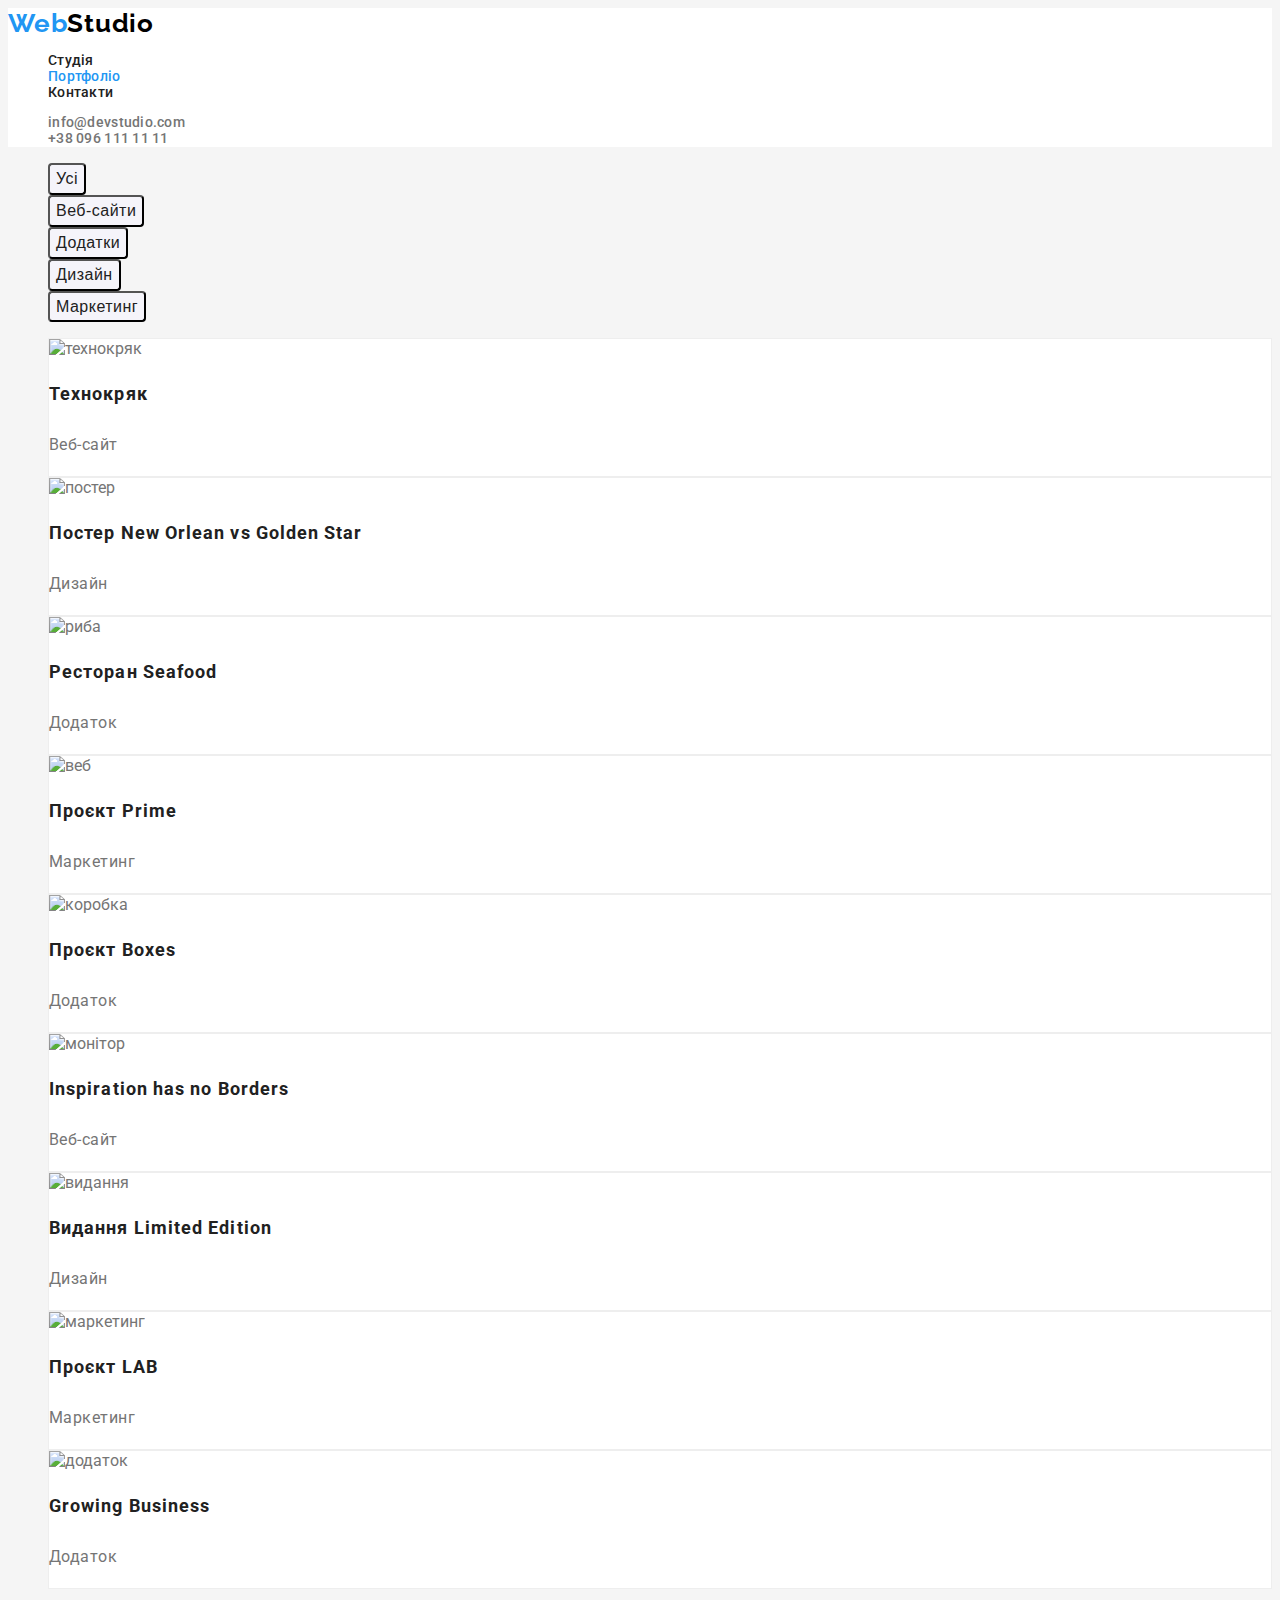
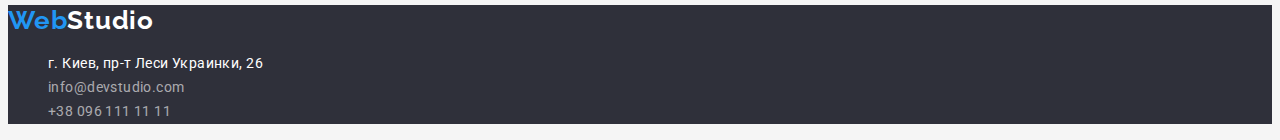
==== portfolio.html @ de8e453e "1" ====
<!DOCTYPE html>
<html lang="uk">
<head>
    <meta charset="UTF-8">
    <meta http-equiv="X-UA-Compatible" content="IE=edge">
    <meta name="viewport" content="width=device-width, initial-scale=1.0">
    <title>Document</title>
    <link rel="preconnect" href="https://fonts.googleapis.com/">
    <link rel="preconnect" href="https://fonts.gstatic.com/" crossorigin>
    <link
      href="https://fonts.googleapis.com/css2?family=Raleway:wght@700&family=Roboto:wght@400;500;700;900&display=swap"
      rel="stylesheet">
    <link rel="stylesheet" href="./css/styles.css">
</head>
<body>
    <header class="header">
        <nav>
        <a href="./index.html" class="logo">Web<span class="logo-black">Studio</span></a>
            <ul>
                <li class="header-item list"><a href="./index.html" class="header-link">Студія</a></li>
                <li class="header-item list"><a href="./portfolio.html" class="header-link current">Портфоліо</a></li>
                <li class="header-item list"><a href="" class="header-link">Контакти</a></li>
            </ul>     
        </nav>
        <ul>
            <li class="contact-item list"><a href="mailto:info@devstudio.com" class="contact-link">info@devstudio.com</a></li>
            <li class="contact-item list"><a href="tel:+380961111111" class="contact-link">+38 096 111 11 11</a></li>
        </ul>
        </header>
    <main>
        <section>
        <h1 hidden>Наші продукти</h1>
            <ul>
                <li class="list"><button class="fil-btn">Усі</button></li>
                <li class="list"><button class="fil-btn">Веб-сайти</button></li>
                <li class="list"><button class="fil-btn">Додатки</button></li>
                <li class="list"><button class="fil-btn">Дизайн</button></li>
                <li class="list"><button class="fil-btn">Маркетинг</button></li>
            </ul>
            <ul>
                <li class="projects list">
                    <img src="./images/techno.jpg" alt="технокряк" width="370">
                    <p class="projects-name">Технокряк</p>
                    <p class="projects-class">Веб-сайт</p>
                </li>
                <li class="projects list">
                    <img src="./images/nba.jpg" alt="постер" width="370">
                    <p class="projects-name">Постер <span lang="en">New Orlean vs Golden Star</span></p>
                    <p class="projects-class">Дизайн</p>
                </li>
                <li class="projects list">
                    <img src="./images/seafood.jpg" alt="риба" width="370">
                    <p class="projects-name">Ресторан <span lang="en">Seafood</span></p>
                    <p class="projects-class">Додаток</p>
                </li>
                <li class="projects list">
                    <img src="./images/prime.jpg" alt="веб" width="370">
                    <p class="projects-name">Проєкт <span lang="en">Prime</span></p>
                    <p class="projects-class">Маркетинг</p>
                </li>
                <li class="projects list">
                    <img src="./images/boxes.jpg" alt="коробка" width="370">
                    <p class="projects-name">Проєкт <span lang="en">Boxes</span></p>
                    <p class="projects-class">Додаток</p>
                </li>
                <li class="projects list">
                    <img src="./images/inspiration.jpg" alt="монітор" width="370">
                    <p class="projects-name" lang="en">Inspiration has no Borders</p>
                    <p class="projects-class">Веб-сайт</p>
                </li>
                <li class="projects list">
                    <img src="./images/limited.jpg" alt="видання" width="370">
                    <p class="projects-name">Видання <span lang="en">Limited Edition</span></p>
                    <p class="projects-class">Дизайн</p>
                </li>
                <li class="projects list">
                    <img src="./images/lab.jpg" alt="маркетинг" width="370">
                    <p class="projects-name">Проєкт <span lang="en">LAB</span></p>
                    <p class="projects-class">Маркетинг</p>
                </li>
                <li class="projects list">
                    <img src="./images/business.jpg" alt="додаток" width="370">
                    <p class="projects-name" lang="en">Growing Business</p>
                    <p class="projects-class">Додаток</p>
                </li>
            </ul>
        </section>
    </main>
    <footer class="footer">
        <a href="./index.html" class="logo">Web<span class="logo-white">Studio</span></a>
        <address class="adress">
            <ul>
                <li class="list"><a href="https://goo.gl/maps/CPtrU1FHBa2aNyZL9" class="adress-nav" target="_blank" rel="noopener noreferrer nofollow">г. Киев, пр-т Леси Украинки, 26</a></li>
                <li class="list"><a href="mailto:info@devstudio.com" class="main-nav">info@devstudio.com</a></li>
                <li class="list"><a href="tel:+380961111111" class="main-nav">+38 096 111 11 11</a></li>
            </ul>
        </address>
    </footer> 
</body>
</html>
---- css/styles.css ----
:root {
    --primary-white-color: #F5F5F5;
    --secondary-white-color: #FFFFFF;
    --title-text-color: #212121;
    --primary-text-color: #757575;
    --accent-color: #2196F3;
}
body {
    background-color: var(--primary-white-color);
    color: var(--primary-text-color);
    font-family:'Roboto', sans-serif;
    font-style: normal;
}
.list {
    list-style: none;
    }
.logo {
    color: var(--accent-color);
    font-family: 'Raleway', sans-serif;
    font-weight: 700;
    font-size: 26px;
    line-height: 1.2;
    letter-spacing: 0.03em;
    text-decoration: none;
}
.logo-black {
    color: #000000;
}
.header {
    font-weight: 500;
    font-size: 14px;
    line-height: 1.14;
    background: var(--secondary-white-color);
}
.header-link:hover,
.header-link:focus  {
    color: var(--accent-color);
}
.header-link {
    font-weight: 500;
    font-size: 14px;
    line-height: 1.14;
    letter-spacing: 0.02em;
    text-decoration: none;
    color: var(--title-text-color);
}
.current {
    color: var(--accent-color);
}
.header-item {
    color: var(--title-text-color);
}
.contact-link {
    color: var(--primary-text-color);
    letter-spacing: 0.02em;
    text-decoration: none;
}
.contact-link:hover,
.contact-link:focus {
    color: var(--accent-color);
}
.order {
    background: #2F303A;
}
.order-title {
    font-weight: 900;
    font-size: 44px;
    line-height: 1.36;
    letter-spacing: 0.06em;
    color: var(--secondary-white-color);
}
.order-btn {
    background: var(--accent-color);
    box-shadow: 0px 4px 4px rgba(0, 0, 0, 0.15);
    font-weight: 700;
    font-size: 16px;
    line-height: 1.87;
    letter-spacing: 0.06em;
    color: var(--secondary-white-color);
    cursor: pointer;
}
.benefits {
    font-weight: 700;
    font-size: 14px;
    line-height: 1.14;
    letter-spacing: 0.03em;
    color: var(--title-text-color);
}
.ben-about {
    font-weight: 400;
    font-size: 14px;
    line-height: 1.71;
    letter-spacing: 0.03em;
}
.about {
    font-weight: 700;
    font-size: 36px;
    line-height: 1.16;
    letter-spacing: 0.03em;
    color: var(--title-text-color);
}
.team-sec {
    background-color: #F5F4FA;
}
.team-title {
    font-weight: 700;
    font-size: 36px;
    line-height: 1.16;
    letter-spacing: 0.03em;
    color: var(--title-text-color);
}
.team {
    font-weight: 500;
    font-size: 16px;
    line-height: 1.18;
    letter-spacing: 0.03em;
    color: var(--title-text-color);
}
.team-prof {
    font-weight: 400;
    font-size: 16px;
    line-height: 1.18;
    letter-spacing: 0.03em;
}
.team-win {
    background: #FFFFFF;
    box-shadow: 0px 1px 3px rgba(0, 0, 0, 0.12), 
    0px 1px 1px rgba(0, 0, 0, 0.14), 
    0px 2px 1px rgba(0, 0, 0, 0.2);
}
.footer {
    background: #2F303A;
}
.adress {
    font-style: normal;
}
.logo-white {
    color: var(--secondary-white-color);
}
.adress-nav {
    font-weight: 400;
    font-size: 14px;
    line-height: 1.71;
    letter-spacing: 0.03em;
    color: var(--secondary-white-color);
    text-decoration: none;
}
.main-nav {
    font-size: 14px;
    line-height: 1.71;
    letter-spacing: 0.03em;
    color: rgba(255, 255, 255, 0.6);
    text-decoration: none;
}
.fil-btn {
    background: #F5F4FA;
    border-radius: 4px;
    font-weight: 500;
    font-size: 16px;
    line-height: 1.62;
    letter-spacing: 0.03em;
    color: var(--title-text-color);
    cursor: pointer;
}
.fil-btn:hover,
.fil-btn:focus {
    background: var(--accent-color);
    font-weight: 500;
    font-size: 16px;
    line-height: 1.62;
    color: var(--secondary-white-color);
    box-shadow: 0px 3px 1px rgba(0, 0, 0, 0.1),
    0px 1px 2px rgba(0, 0, 0, 0.08),
    0px 2px 2px rgba(0, 0, 0, 0.12);
    border-radius: 4px;
}
.projects {
    background-color: var(--secondary-white-color);
    border: 1px solid #EEEEEE;
}
.projects-name {
    font-weight: 700;
    font-size: 18px;
    line-height: 2;
    letter-spacing: 0.06em;
    color: var(--title-text-color);
}
.projects-class {
    font-size: 16px;
    line-height: 1.87;
    letter-spacing: 0.03em;
}
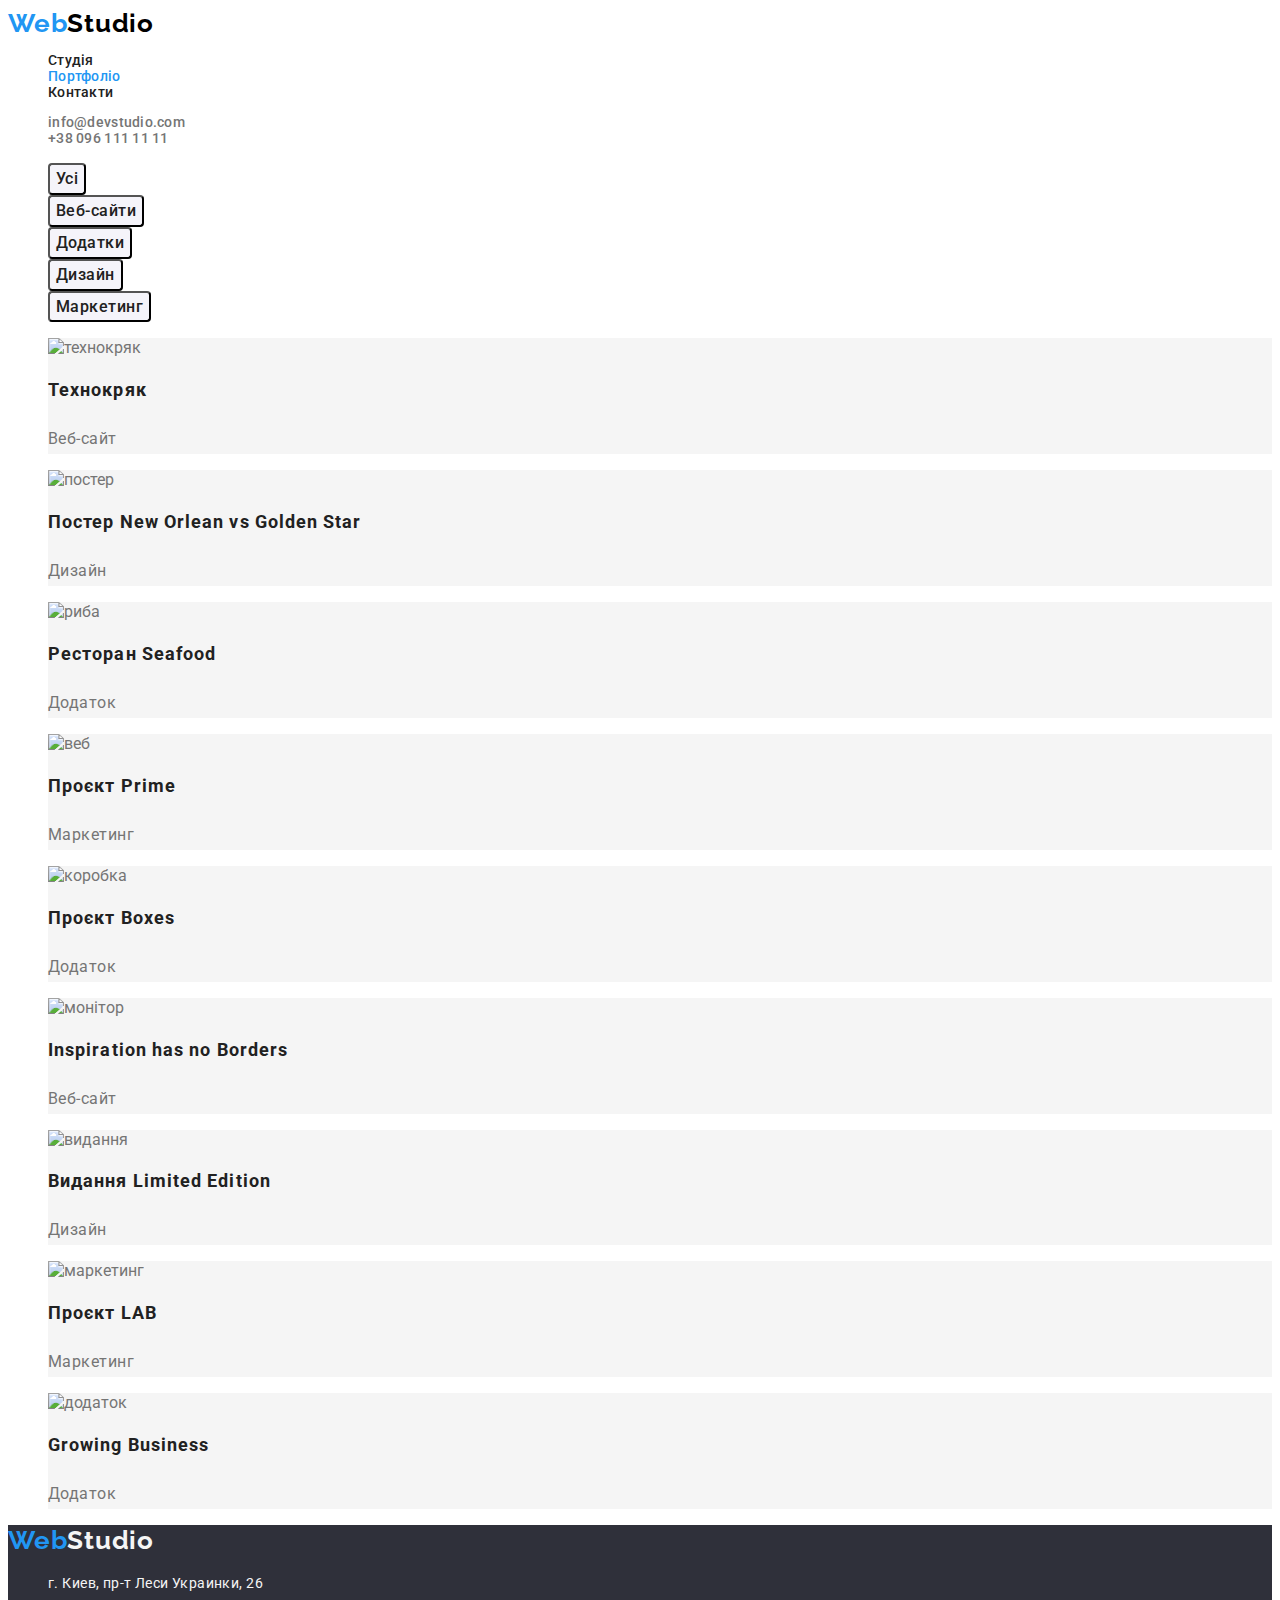
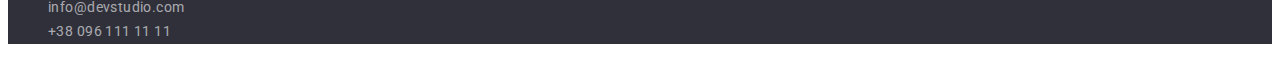
==== commit 5a340374: "1" ====
--- a/portfolio.html
+++ b/portfolio.html
@@ -29,58 +29,58 @@
         </header>
     <main>
         <section>
-        <h1 hidden>Наші продукти</h1>
+        <h1 class="visually-hidden">Наші продукти</h1>
             <ul>
-                <li class="list"><button class="fil-btn">Усі</button></li>
-                <li class="list"><button class="fil-btn">Веб-сайти</button></li>
-                <li class="list"><button class="fil-btn">Додатки</button></li>
-                <li class="list"><button class="fil-btn">Дизайн</button></li>
-                <li class="list"><button class="fil-btn">Маркетинг</button></li>
+                <li class="list"><button type="button" class="fil-btn">Усі</button></li>
+                <li class="list"><button type="button" class="fil-btn">Веб-сайти</button></li>
+                <li class="list"><button type="button" class="fil-btn">Додатки</button></li>
+                <li class="list"><button type="button" class="fil-btn">Дизайн</button></li>
+                <li class="list"><button type="button" class="fil-btn">Маркетинг</button></li>
             </ul>
             <ul>
                 <li class="projects list">
                     <img src="./images/techno.jpg" alt="технокряк" width="370">
-                    <p class="projects-name">Технокряк</p>
+                    <h2 class="projects-name">Технокряк</h2>
                     <p class="projects-class">Веб-сайт</p>
                 </li>
                 <li class="projects list">
                     <img src="./images/nba.jpg" alt="постер" width="370">
-                    <p class="projects-name">Постер <span lang="en">New Orlean vs Golden Star</span></p>
+                    <h2 class="projects-name">Постер <span lang="en">New Orlean vs Golden Star</span></h2>
                     <p class="projects-class">Дизайн</p>
                 </li>
                 <li class="projects list">
                     <img src="./images/seafood.jpg" alt="риба" width="370">
-                    <p class="projects-name">Ресторан <span lang="en">Seafood</span></p>
+                    <h2 class="projects-name">Ресторан <span lang="en">Seafood</span></h2>
                     <p class="projects-class">Додаток</p>
                 </li>
                 <li class="projects list">
                     <img src="./images/prime.jpg" alt="веб" width="370">
-                    <p class="projects-name">Проєкт <span lang="en">Prime</span></p>
+                    <h2 class="projects-name">Проєкт <span lang="en">Prime</span></h2>
                     <p class="projects-class">Маркетинг</p>
                 </li>
                 <li class="projects list">
                     <img src="./images/boxes.jpg" alt="коробка" width="370">
-                    <p class="projects-name">Проєкт <span lang="en">Boxes</span></p>
+                    <h2 class="projects-name">Проєкт <span lang="en">Boxes</span></h2>
                     <p class="projects-class">Додаток</p>
                 </li>
                 <li class="projects list">
                     <img src="./images/inspiration.jpg" alt="монітор" width="370">
-                    <p class="projects-name" lang="en">Inspiration has no Borders</p>
+                    <h2 class="projects-name" lang="en">Inspiration has no Borders</h2>
                     <p class="projects-class">Веб-сайт</p>
                 </li>
                 <li class="projects list">
                     <img src="./images/limited.jpg" alt="видання" width="370">
-                    <p class="projects-name">Видання <span lang="en">Limited Edition</span></p>
+                    <h2 class="projects-name">Видання <span lang="en">Limited Edition</span></h2>
                     <p class="projects-class">Дизайн</p>
                 </li>
                 <li class="projects list">
                     <img src="./images/lab.jpg" alt="маркетинг" width="370">
-                    <p class="projects-name">Проєкт <span lang="en">LAB</span></p>
+                    <h2 class="projects-name">Проєкт <span lang="en">LAB</span></h2>
                     <p class="projects-class">Маркетинг</p>
                 </li>
                 <li class="projects list">
                     <img src="./images/business.jpg" alt="додаток" width="370">
-                    <p class="projects-name" lang="en">Growing Business</p>
+                    <h2 class="projects-name" lang="en">Growing Business</h2>
                     <p class="projects-class">Додаток</p>
                 </li>
             </ul>
--- a/css/styles.css
+++ b/css/styles.css
@@ -1,6 +1,6 @@
 :root {
-    --primary-white-color: #F5F5F5;
-    --secondary-white-color: #FFFFFF;
+    --secondary-white-color: #F5F5F5;
+    --primary-white-color: #FFFFFF;
     --title-text-color: #212121;
     --primary-text-color: #757575;
     --accent-color: #2196F3;
@@ -30,7 +30,7 @@
     font-weight: 500;
     font-size: 14px;
     line-height: 1.14;
-    background: var(--secondary-white-color);
+    background: var(--primary-white-color);
 }
 .header-link:hover,
 .header-link:focus  {
@@ -67,9 +67,11 @@
     font-size: 44px;
     line-height: 1.36;
     letter-spacing: 0.06em;
+    text-transform: uppercase;
     color: var(--secondary-white-color);
 }
 .order-btn {
+    font-family: 'Roboto';
     background: var(--accent-color);
     box-shadow: 0px 4px 4px rgba(0, 0, 0, 0.15);
     font-weight: 700;
@@ -79,15 +81,21 @@
     color: var(--secondary-white-color);
     cursor: pointer;
 }
+.order-btn:hover,
+.order-btn:focus {
+    background-color: #188CE8;
+    box-shadow: 0px 4px 4px rgba(0, 0, 0, 0.15);
+    border-radius: 4px;
+}
 .benefits {
     font-weight: 700;
     font-size: 14px;
     line-height: 1.14;
     letter-spacing: 0.03em;
+    text-transform: uppercase;
     color: var(--title-text-color);
 }
 .ben-about {
-    font-weight: 400;
     font-size: 14px;
     line-height: 1.71;
     letter-spacing: 0.03em;
@@ -117,7 +125,6 @@
     color: var(--title-text-color);
 }
 .team-prof {
-    font-weight: 400;
     font-size: 16px;
     line-height: 1.18;
     letter-spacing: 0.03em;
@@ -138,7 +145,6 @@
     color: var(--secondary-white-color);
 }
 .adress-nav {
-    font-weight: 400;
     font-size: 14px;
     line-height: 1.71;
     letter-spacing: 0.03em;
@@ -153,6 +159,7 @@
     text-decoration: none;
 }
 .fil-btn {
+    font-family: 'Roboto';
     background: #F5F4FA;
     border-radius: 4px;
     font-weight: 500;
@@ -174,9 +181,20 @@
     0px 2px 2px rgba(0, 0, 0, 0.12);
     border-radius: 4px;
 }
+.visually-hidden {
+    position: absolute;
+    white-space: nowrap;
+    width: 1px;
+    height: 1px;
+    overflow: hidden;
+    border: 0;
+    padding: 0;
+    clip: rect(0 0 0 0);
+    clip-path: inset(50%);
+    margin: -1px;
+}
 .projects {
     background-color: var(--secondary-white-color);
-    border: 1px solid #EEEEEE;
 }
 .projects-name {
     font-weight: 700;
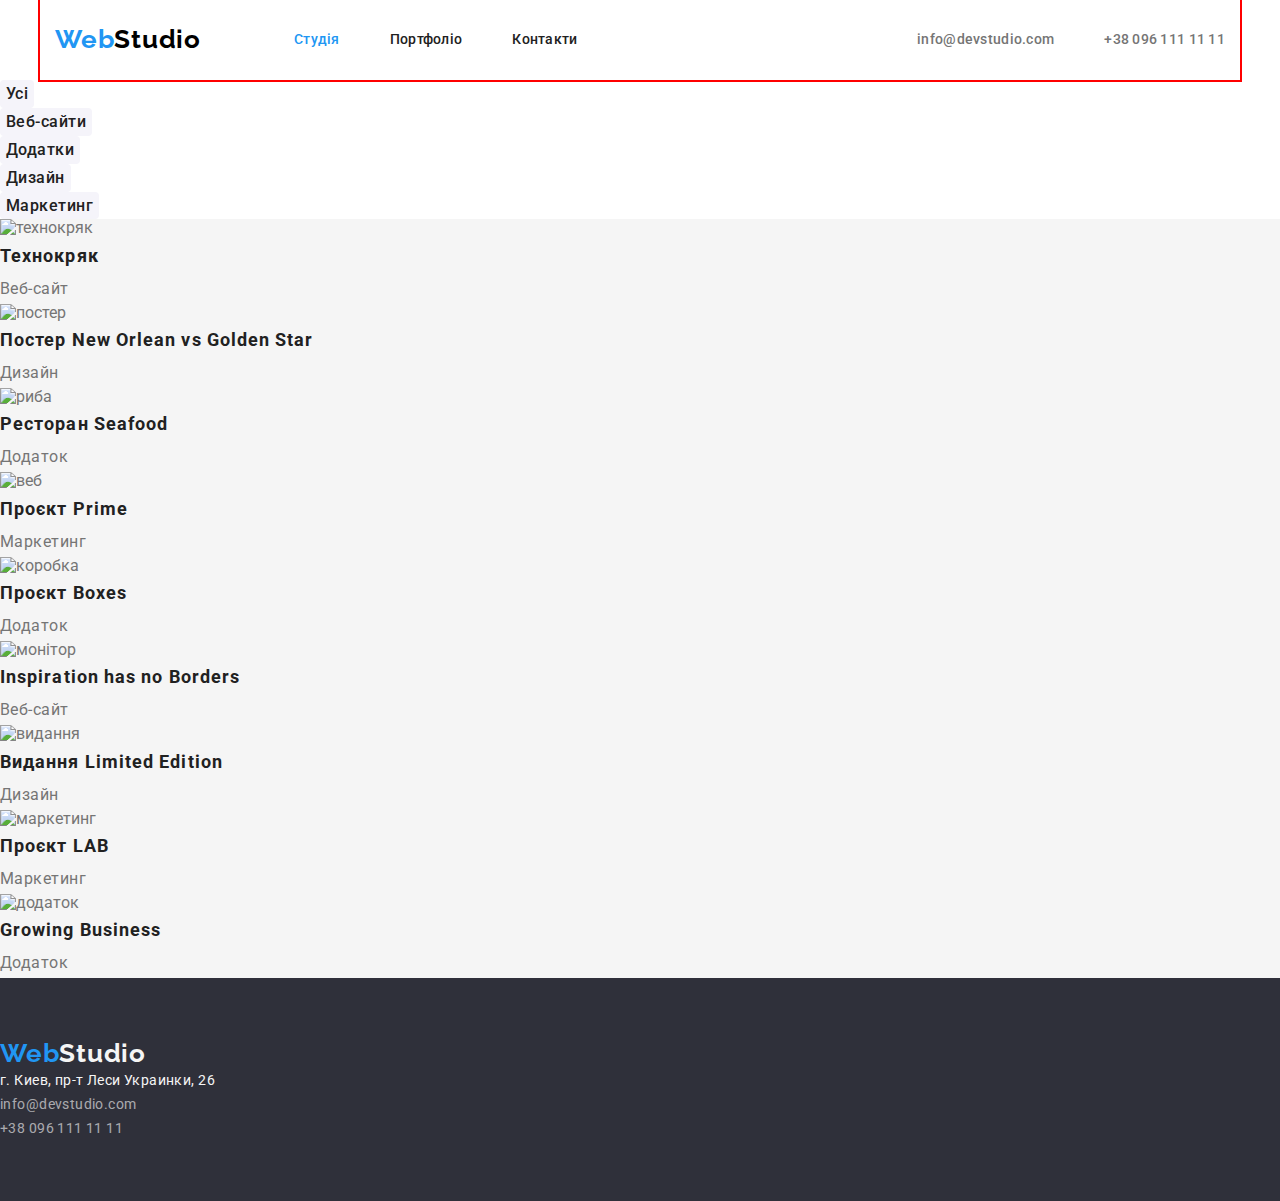
==== commit 911f7c43: "1" ====
--- a/portfolio.html
+++ b/portfolio.html
@@ -3,10 +3,17 @@
 <head>
     <meta charset="UTF-8">
     <meta http-equiv="X-UA-Compatible" content="IE=edge">
-    <meta name="viewport" content="width=device-width, initial-scale=1.0">
+    <meta name="viewport" content="width, initial-scale=1.0">
     <title>Document</title>
-    <link rel="preconnect" href="https://fonts.googleapis.com/">
-    <link rel="preconnect" href="https://fonts.gstatic.com/" crossorigin>
+    <link
+      rel="stylesheet"
+      href="https://cdnjs.cloudflare.com/ajax/libs/modern-normalize/1.1.0/modern-normalize.css"
+      integrity="sha512-Y0MM+V6ymRKN2zStTqzQ227DWhhp4Mzdo6gnlRnuaNCbc+YN/ZH0sBCLTM4M0oSy9c9VKiCvd4Jk44aCLrNS5Q=="
+      crossorigin="anonymous"
+      referrerpolicy="no-referrer"
+    />
+    <link rel="preconnect" href="https://fonts.googleapis.com">
+    <link rel="preconnect" href="https://fonts.gstatic.com" crossorigin>
     <link
       href="https://fonts.googleapis.com/css2?family=Raleway:wght@700&family=Roboto:wght@400;500;700;900&display=swap"
       rel="stylesheet">
@@ -14,19 +21,21 @@
 </head>
 <body>
     <header class="header">
-        <nav>
+        <div class="container">
         <a href="./index.html" class="logo">Web<span class="logo-black">Studio</span></a>
-            <ul>
-                <li class="header-item list"><a href="./index.html" class="header-link">Студія</a></li>
-                <li class="header-item list"><a href="./portfolio.html" class="header-link current">Портфоліо</a></li>
-                <li class="header-item list"><a href="" class="header-link">Контакти</a></li>
+            <nav>
+            <ul class="header-item list">
+                <li><a href="./index.html" class="header-link current">Студія</a></li>
+                <li><a href="./portfolio.html" class="header-link">Портфоліо</a></li>
+                <li><a href="" class="header-link">Контакти</a></li>
             </ul>     
         </nav>
-        <ul>
-            <li class="contact-item list"><a href="mailto:info@devstudio.com" class="contact-link">info@devstudio.com</a></li>
-            <li class="contact-item list"><a href="tel:+380961111111" class="contact-link">+38 096 111 11 11</a></li>
+        <ul class="contact-item list">
+            <li><a href="mailto:info@devstudio.com" class="contact-link">info@devstudio.com</a></li>
+            <li><a href="tel:+380961111111" class="contact-link">+38 096 111 11 11</a></li>
         </ul>
-        </header>
+        </div>
+    </header>
     <main>
         <section>
         <h1 class="visually-hidden">Наші продукти</h1>
--- a/css/styles.css
+++ b/css/styles.css
@@ -11,9 +11,42 @@
     font-family:'Roboto', sans-serif;
     font-style: normal;
 }
+h1,
+h2,
+h3,
+p,
+ul {
+    margin: 0;
+}
+ul {
+    padding: 0;
+}
+img {
+    display: block;
+    max-width: 100%;
+    height: auto;
+}
+a {
+    text-decoration: none;
+}
+.section {
+    padding-top: 94px;
+    padding-bottom: 94px;
+}
 .list {
     list-style: none;
-    }
+}
+.container {
+    width: 1200px;
+    padding-right: 15px;
+    padding-left: 15px;
+    margin: 0 auto;
+    outline: 2px solid red;
+}
+.header .container {
+    display: flex;
+    align-items: center;
+}
 .logo {
     color: var(--accent-color);
     font-family: 'Raleway', sans-serif;
@@ -22,6 +55,10 @@
     line-height: 1.2;
     letter-spacing: 0.03em;
     text-decoration: none;
+
+    display: inline-block;
+    margin-right: 93px;
+    align-items: center;
 }
 .logo-black {
     color: #000000;
@@ -43,15 +80,30 @@
     letter-spacing: 0.02em;
     text-decoration: none;
     color: var(--title-text-color);
+
+    display: block;
+    padding: 32px 0 32px;
 }
 .current {
     color: var(--accent-color);
 }
 .header-item {
-    color: var(--title-text-color);
+    text-align: center;
+    display: flex;
+    column-gap: 50px;
+    margin-left: auto;
+    color: var(--title-text-color);
+}
+.contact-item {
+    display: flex;
+    margin-left: auto;
+    column-gap: 50px;
 }
 .contact-link {
+    font-weight: 500;
+    font-size: 14px;
     color: var(--primary-text-color);
+    line-height: 1.14;
     letter-spacing: 0.02em;
     text-decoration: none;
 }
@@ -61,16 +113,28 @@
 }
 .order {
     background: #2F303A;
+    padding: 200px 0;
 }
 .order-title {
     font-weight: 900;
     font-size: 44px;
     line-height: 1.36;
     letter-spacing: 0.06em;
+    text-align: center;
     text-transform: uppercase;
     color: var(--secondary-white-color);
+
+    max-width: 696px;
+    margin: 0 auto;
+    margin-bottom: 30px;
 }
 .order-btn {
+    padding: 10px 32px;
+    margin: 0 auto;
+}
+.order-btn {
+    min-width: 216px;
+    height: 50px;
     font-family: 'Roboto';
     background: var(--accent-color);
     box-shadow: 0px 4px 4px rgba(0, 0, 0, 0.15);
@@ -79,13 +143,24 @@
     line-height: 1.87;
     letter-spacing: 0.06em;
     color: var(--secondary-white-color);
+
     cursor: pointer;
+    align-items: center;
+    text-align: center;
+    display: flex;
+    border-radius: 4px;
+    border: none;
 }
 .order-btn:hover,
 .order-btn:focus {
     background-color: #188CE8;
-    box-shadow: 0px 4px 4px rgba(0, 0, 0, 0.15);
-    border-radius: 4px;
+}
+.features {
+    display: flex;
+    column-gap: 30px;
+}
+.features-item {
+    flex-basis: calc((100% - 90px) / 4);
 }
 .benefits {
     font-weight: 700;
@@ -99,6 +174,13 @@
     font-size: 14px;
     line-height: 1.71;
     letter-spacing: 0.03em;
+}
+.about-section {
+    padding-top: 0;
+}
+.employment {
+    display: flex;
+    column-gap: 30px;
 }
 .about {
     font-weight: 700;
@@ -106,6 +188,13 @@
     line-height: 1.16;
     letter-spacing: 0.03em;
     color: var(--title-text-color);
+    text-align: center;
+
+    margin-bottom: 50px;
+}
+.team {
+    display: flex;
+    column-gap: 30px;
 }
 .team-sec {
     background-color: #F5F4FA;
@@ -116,27 +205,54 @@
     line-height: 1.16;
     letter-spacing: 0.03em;
     color: var(--title-text-color);
-}
-.team {
+    text-align: center;
+
+    margin-bottom: 50px;
+}
+.team-box {
+    padding: 30px 0;
+}
+.team-name {
     font-weight: 500;
     font-size: 16px;
     line-height: 1.18;
     letter-spacing: 0.03em;
     color: var(--title-text-color);
-}
-.team-prof {
+    text-align: center;
+
+    margin-bottom: 10px;
+}
+.team-text {
     font-size: 16px;
     line-height: 1.18;
     letter-spacing: 0.03em;
+    text-align: center;
+    color: var(--primary-text-color);
 }
 .team-win {
     background: #FFFFFF;
     box-shadow: 0px 1px 3px rgba(0, 0, 0, 0.12), 
     0px 1px 1px rgba(0, 0, 0, 0.14), 
     0px 2px 1px rgba(0, 0, 0, 0.2);
+    border-radius: 0px 0px 4px 4px;
+
+    width: calc((100% - 60px) / 3);
 }
 .footer {
     background: #2F303A;
+    padding: 60px 0 60px;
+}
+.logo-footer {
+    font-family: 'Raleway', sans-serif;
+    font-style: normal;
+    font-weight: 700;
+    font-size: 26px;
+    line-height: 1.19;
+    letter-spacing: 0.03em;
+    color: var(--accent-color);
+    display: inline-block;
+
+    margin-bottom: 20px;
 }
 .adress {
     font-style: normal;
@@ -144,6 +260,12 @@
 .logo-white {
     color: var(--secondary-white-color);
 }
+.footer-list {
+    margin-bottom: 9px;
+}
+.footer-list:last-child {
+    margin-bottom: 0;
+}
 .adress-nav {
     font-size: 14px;
     line-height: 1.71;
@@ -151,12 +273,20 @@
     color: var(--secondary-white-color);
     text-decoration: none;
 }
+.adress-nav:hover,
+.adress-nav:focus {
+    color: var(--accent-color);
+}
 .main-nav {
     font-size: 14px;
     line-height: 1.71;
     letter-spacing: 0.03em;
     color: rgba(255, 255, 255, 0.6);
     text-decoration: none;
+}
+.main-nav:hover,
+.main-nav:focus {
+    color: var(--accent-color);
 }
 .fil-btn {
     font-family: 'Roboto';
@@ -167,7 +297,10 @@
     line-height: 1.62;
     letter-spacing: 0.03em;
     color: var(--title-text-color);
+
     cursor: pointer;
+    border: none;
+    display: block;
 }
 .fil-btn:hover,
 .fil-btn:focus {
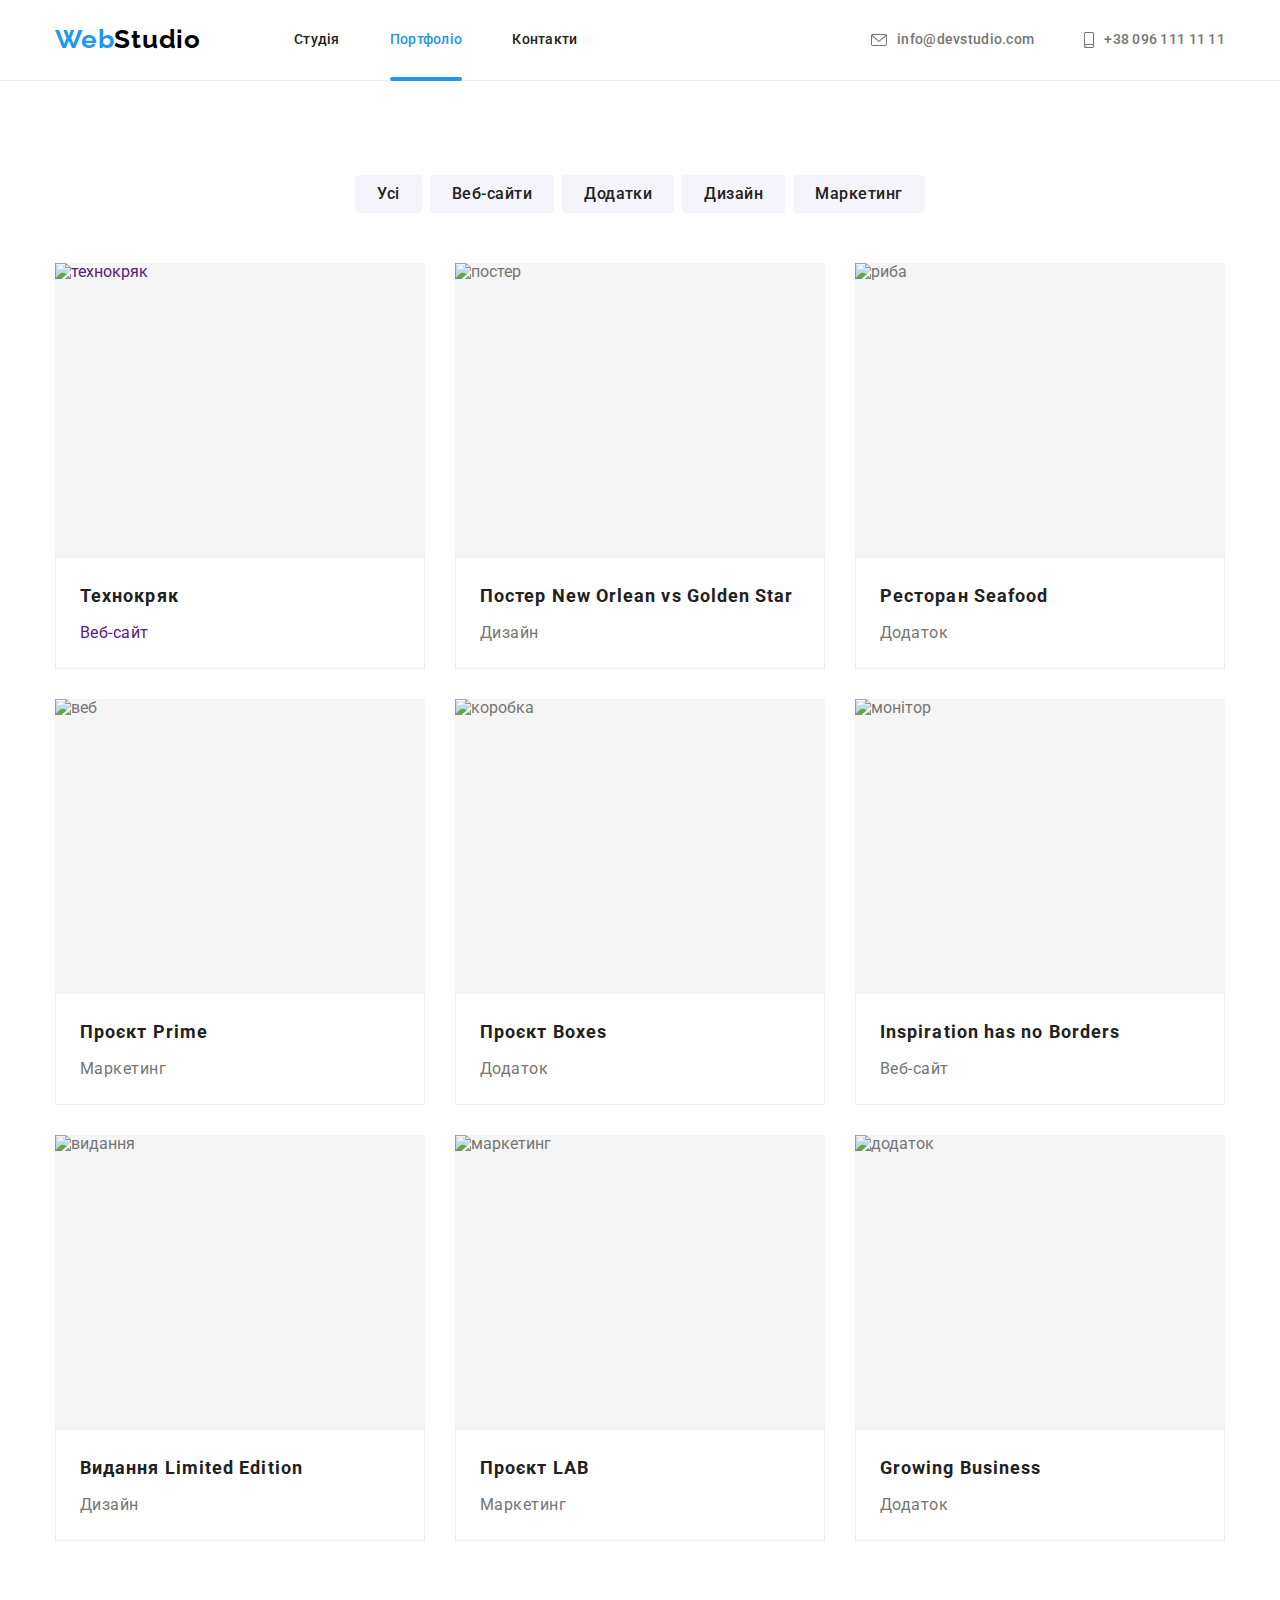
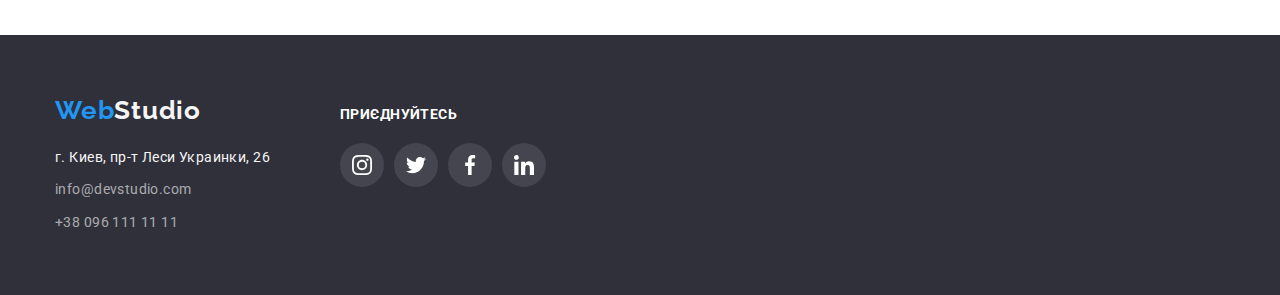
==== commit b27d65b0: "Update portfolio.html" ====
--- a/portfolio.html
+++ b/portfolio.html
@@ -25,85 +25,161 @@
         <a href="./index.html" class="logo">Web<span class="logo-black">Studio</span></a>
             <nav>
             <ul class="header-item list">
-                <li><a href="./index.html" class="header-link current">Студія</a></li>
-                <li><a href="./portfolio.html" class="header-link">Портфоліо</a></li>
+                <li><a href="./index.html" class="header-link">Студія</a></li>
+                <li><a href="./portfolio.html" class="header-link current">Портфоліо</a></li>
                 <li><a href="" class="header-link">Контакти</a></li>
             </ul>     
         </nav>
         <ul class="contact-item list">
-            <li><a href="mailto:info@devstudio.com" class="contact-link">info@devstudio.com</a></li>
-            <li><a href="tel:+380961111111" class="contact-link">+38 096 111 11 11</a></li>
+            <li class="contact-list-list"><a href="mailto:info@devstudio.com" class="contact-link">
+                <svg class="contact-icon" width="16" height="12">
+                    <use href="./images/icons.svg#icon-envelope"></use>
+                </svg>
+                  info@devstudio.com</a>
+            </li>
+            <li><a href="tel:+380961111111" class="contact-link">
+                <svg class="contact-icon" width="10" height="16">
+                    <use href="./images/icons.svg#icon-vector"></use>
+                  </svg>
+                  +38 096 111 11 11</a>
+            </li>
         </ul>
         </div>
     </header>
     <main>
-        <section>
+        <section class="section">
+        <div class="container">
         <h1 class="visually-hidden">Наші продукти</h1>
-            <ul>
+            <ul class="portfolio">
                 <li class="list"><button type="button" class="fil-btn">Усі</button></li>
                 <li class="list"><button type="button" class="fil-btn">Веб-сайти</button></li>
                 <li class="list"><button type="button" class="fil-btn">Додатки</button></li>
                 <li class="list"><button type="button" class="fil-btn">Дизайн</button></li>
                 <li class="list"><button type="button" class="fil-btn">Маркетинг</button></li>
             </ul>
-            <ul>
+            <ul class="portfolio-tech">
                 <li class="projects list">
-                    <img src="./images/techno.jpg" alt="технокряк" width="370">
-                    <h2 class="projects-name">Технокряк</h2>
-                    <p class="projects-class">Веб-сайт</p>
+                    <a href="" class="portfolio-link">
+                        <div class="portfolio-wrap">
+                            <img src="./images/techno.jpg" alt="технокряк" width="370" height="295">
+                            <p class="portfolio-top-text">Ресурс пропонує комплексні пропозиції з різним рівнем функціоналу та сервісів.
+                                Все це дозволить відвідувачу отримати вичерпні відомості про компанію чи
+                                приватну особу.</p>
+                        </div>
+                        <div class="portfolio-block">
+                            <h2 class="projects-name">Технокряк</h2>
+                            <p class="projects-class">Веб-сайт</p>
+                        </div>
+                    </a>
                 </li>
                 <li class="projects list">
-                    <img src="./images/nba.jpg" alt="постер" width="370">
-                    <h2 class="projects-name">Постер <span lang="en">New Orlean vs Golden Star</span></h2>
-                    <p class="projects-class">Дизайн</p>
+                    <img src="./images/nba.jpg" alt="постер" width="370" height="295">
+                    <div class="portfolio-block">
+                        <h2 class="projects-name">Постер <span lang="en">New Orlean vs Golden Star</span></h2>
+                        <p class="projects-class">Дизайн</p>
+                    </div>
                 </li>
                 <li class="projects list">
-                    <img src="./images/seafood.jpg" alt="риба" width="370">
-                    <h2 class="projects-name">Ресторан <span lang="en">Seafood</span></h2>
-                    <p class="projects-class">Додаток</p>
+                    <img src="./images/seafood.jpg" alt="риба" width="370" height="295">
+                    <div class="portfolio-block">
+                        <h2 class="projects-name">Ресторан <span lang="en">Seafood</span></h2>
+                        <p class="projects-class">Додаток</p>
+                    </div>
                 </li>
                 <li class="projects list">
-                    <img src="./images/prime.jpg" alt="веб" width="370">
-                    <h2 class="projects-name">Проєкт <span lang="en">Prime</span></h2>
-                    <p class="projects-class">Маркетинг</p>
+                    <img src="./images/prime.jpg" alt="веб" width="370" height="295">
+                    <div class="portfolio-block">
+                        <h2 class="projects-name">Проєкт <span lang="en">Prime</span></h2>
+                        <p class="projects-class">Маркетинг</p>
+                    </div>
                 </li>
                 <li class="projects list">
-                    <img src="./images/boxes.jpg" alt="коробка" width="370">
-                    <h2 class="projects-name">Проєкт <span lang="en">Boxes</span></h2>
-                    <p class="projects-class">Додаток</p>
+                    <img src="./images/boxes.jpg" alt="коробка" width="370" height="295">
+                    <div class="portfolio-block">
+                        <h2 class="projects-name">Проєкт <span lang="en">Boxes</span></h2>
+                        <p class="projects-class">Додаток</p>
+                    </div>
                 </li>
                 <li class="projects list">
-                    <img src="./images/inspiration.jpg" alt="монітор" width="370">
-                    <h2 class="projects-name" lang="en">Inspiration has no Borders</h2>
-                    <p class="projects-class">Веб-сайт</p>
+                    <img src="./images/inspiration.jpg" alt="монітор" width="370" height="295">
+                    <div class="portfolio-block">
+                        <h2 class="projects-name" lang="en">Inspiration has no Borders</h2>
+                        <p class="projects-class">Веб-сайт</p>
+                    </div>
                 </li>
                 <li class="projects list">
-                    <img src="./images/limited.jpg" alt="видання" width="370">
-                    <h2 class="projects-name">Видання <span lang="en">Limited Edition</span></h2>
-                    <p class="projects-class">Дизайн</p>
+                    <img src="./images/limited.jpg" alt="видання" width="370" height="295">
+                    <div class="portfolio-block">
+                        <h2 class="projects-name">Видання <span lang="en">Limited Edition</span></h2>
+                        <p class="projects-class">Дизайн</p>
+                    </div>
                 </li>
                 <li class="projects list">
-                    <img src="./images/lab.jpg" alt="маркетинг" width="370">
-                    <h2 class="projects-name">Проєкт <span lang="en">LAB</span></h2>
-                    <p class="projects-class">Маркетинг</p>
+                    <img src="./images/lab.jpg" alt="маркетинг" width="370" height="295">
+                    <div class="portfolio-block">
+                        <h2 class="projects-name">Проєкт <span lang="en">LAB</span></h2>
+                        <p class="projects-class">Маркетинг</p>
+                    </div>
                 </li>
                 <li class="projects list">
-                    <img src="./images/business.jpg" alt="додаток" width="370">
-                    <h2 class="projects-name" lang="en">Growing Business</h2>
-                    <p class="projects-class">Додаток</p>
-                </li>
+                    <img src="./images/business.jpg" alt="додаток" width="370" height="295">
+                    <div class="portfolio-block">
+                        <h2 class="projects-name" lang="en">Growing Business</h2>
+                        <p class="projects-class">Додаток</p>
+                    </div>
+                 </li>
             </ul>
+        </div>
         </section>
     </main>
     <footer class="footer">
-        <a href="./index.html" class="logo">Web<span class="logo-white">Studio</span></a>
-        <address class="adress">
-            <ul>
-                <li class="list"><a href="https://goo.gl/maps/CPtrU1FHBa2aNyZL9" class="adress-nav" target="_blank" rel="noopener noreferrer nofollow">г. Киев, пр-т Леси Украинки, 26</a></li>
-                <li class="list"><a href="mailto:info@devstudio.com" class="main-nav">info@devstudio.com</a></li>
-                <li class="list"><a href="tel:+380961111111" class="main-nav">+38 096 111 11 11</a></li>
-            </ul>
-        </address>
+        <div class="container">
+            <div class="footer-info">
+                <div class="footer-adress-section">
+            <a href="./index.html" class="logo-footer">Web<span class="logo-white">Studio</span></a>
+            <address class="adress">
+                <ul class="footer-adress list">
+                    <li class="footer-list"><a href="https://goo.gl/maps/CPtrU1FHBa2aNyZL9" class="adress-nav" target="_blank" rel="noopener noreferrer nofollow">г. Киев, пр-т Леси Украинки, 26</a></li>
+                    <li class="footer-list"><a href="mailto:info@devstudio.com" class="main-nav">info@devstudio.com</a></li>
+                    <li class="footer-list"><a href="tel:+380961111111" class="main-nav">+38 096 111 11 11</a></li>
+                </ul>
+            </address>
+                </div>
+                <div class="footer-soc">
+                    <h2 class="footer-soc-title">приєднуйтесь</h2>
+                    <ul class="footer-soc-list list">
+                        <li class="footer-soc-items">
+                            <a class="footer-soc-link" href="">
+                                <svg class="footer-soc-icon" width="20" height="20">
+                                  <use href="./images/icons.svg#icon-instagram"></use>
+                                </svg>
+                              </a>
+                        </li>
+                        <li class="footer-soc-items">
+                            <a class="footer-soc-link" href="">
+                                <svg class="footer-soc-icon" width="20" height="20">
+                                  <use href="./images/icons.svg#icon-twitter"></use>
+                                </svg>
+                              </a>
+                        </li>
+                        <li class="footer-soc-items">
+                            <a class="footer-soc-link" href="">
+                                <svg class="footer-soc-icon" width="20" height="20">
+                                  <use href="./images/icons.svg#icon-facebook"></use>
+                                </svg>
+                              </a>
+                        </li>
+                        <li class="footer-soc-items">
+                            <a class="footer-soc-link" href="">
+                                <svg class="footer-soc-icon" width="20" height="20">
+                                  <use href="./images/icons.svg#icon-linkedin"></use>
+                                </svg>
+                              </a>
+                        </li>
+                    </ul>
+                </div>
+             </div>
+        </div>
     </footer> 
 </body>
 </html>--- a/css/styles.css
+++ b/css/styles.css
@@ -4,6 +4,7 @@
     --title-text-color: #212121;
     --primary-text-color: #757575;
     --accent-color: #2196F3;
+    --modal-btn-close-color: #000;
 }
 body {
     background-color: var(--primary-white-color);
@@ -41,7 +42,7 @@
     padding-right: 15px;
     padding-left: 15px;
     margin: 0 auto;
-    outline: 2px solid red;
+    /*outline: 2px solid red;*/
 }
 .header .container {
     display: flex;
@@ -68,6 +69,7 @@
     font-size: 14px;
     line-height: 1.14;
     background: var(--primary-white-color);
+    border-bottom: 1px solid #ECECEC;
 }
 .header-link:hover,
 .header-link:focus  {
@@ -83,9 +85,14 @@
 
     display: block;
     padding: 32px 0 32px;
-}
-.current {
+
+    transition-property: color;
+    transition-duration: 250ms;
+    transition-timing-function: cubic-bezier(0.4, 0, 0.2, 1);
+}
+.header-item .current {
     color: var(--accent-color);
+    position: relative;
 }
 .header-item {
     text-align: center;
@@ -106,14 +113,45 @@
     line-height: 1.14;
     letter-spacing: 0.02em;
     text-decoration: none;
+    display: flex;
+    align-items: center;
+
+    transition-property: color;
+    transition-duration: 250ms;
+    transition-timing-function: cubic-bezier(0.4, 0, 0.2, 1);
+}
+.header-link.current::after {
+    content: '';
+    position: absolute;
+    bottom: -1px;
+    display: block;
+    width: 100%;
+    height: 4px;
+    background-color: var(--accent-color);
+    border-radius: 2px;
 }
 .contact-link:hover,
 .contact-link:focus {
     color: var(--accent-color);
 }
+.contact-list-list {
+    display: flex;
+    align-items: center;
+    justify-content: center;
+}
+.contact-icon {
+    margin-right: 10px;
+    fill: currentColor;
+}
 .order {
     background: #2F303A;
     padding: 200px 0;
+    max-width: 1600px;
+    margin: 0 auto;
+    background-image: linear-gradient(rgba(47, 48, 58, 0.4), rgba(47, 48, 58, 0.4)), url(../images/hero-bg.jpg);
+    background-repeat: no-repeat;
+    background-position: center;
+    background-size: cover;
 }
 .order-title {
     font-weight: 900;
@@ -150,6 +188,10 @@
     display: flex;
     border-radius: 4px;
     border: none;
+
+    transition-property: background-color;
+    transition-duration: 250ms;
+    transition-timing-function: cubic-bezier(0.4, 0, 0.2, 1);
 }
 .order-btn:hover,
 .order-btn:focus {
@@ -159,6 +201,21 @@
     display: flex;
     column-gap: 30px;
 }
+.features-img {
+    display: flex;
+    align-items: center;
+    justify-content: center;
+}
+.features-box {
+    width: 270px;
+    height: 120px;
+    background: #F5F4FA;
+    border-radius: 4px;
+    align-items: center;
+    justify-content: center;
+    margin-bottom: 30px;
+    display: flex;
+}
 .features-item {
     flex-basis: calc((100% - 90px) / 4);
 }
@@ -169,6 +226,7 @@
     letter-spacing: 0.03em;
     text-transform: uppercase;
     color: var(--title-text-color);
+    margin-bottom: 10px;
 }
 .ben-about {
     font-size: 14px;
@@ -182,6 +240,9 @@
     display: flex;
     column-gap: 30px;
 }
+.employment-item {
+    position: relative;
+}
 .about {
     font-weight: 700;
     font-size: 36px;
@@ -192,6 +253,23 @@
 
     margin-bottom: 50px;
 }
+.employment-text {
+    position: absolute;
+    left: 0;
+    bottom: 0;
+    width: 100%;
+    display: flex;
+    justify-content: center;
+    align-items: center;
+    font-weight: 700;
+    font-size: 14px;
+    line-height: 1.14;
+    letter-spacing: 0.03em;
+    text-transform: uppercase;
+    color: var(--primary-white-color);
+    background: rgba(47, 48, 58, 0.8);
+    height: 70px;
+}
 .team {
     display: flex;
     column-gap: 30px;
@@ -211,6 +289,38 @@
 }
 .team-box {
     padding: 30px 0;
+}
+.team-soc {
+    display: flex;
+    justify-content: center;
+    column-gap: 10px;
+}
+.team-soc-link {
+    width: 44px;
+    height: 44px;
+    border-radius: 50%;
+    display: flex;
+    align-items: center;
+    justify-content: center;
+
+    transition-property: background-color;
+    transition-duration: 250ms;
+    transition-timing-function: cubic-bezier(0.4, 0, 0.2, 1);
+}
+.team-soc-icon {
+    fill: #AFB1B8;
+
+    transition-property: fill;
+    transition-duration: 250ms;
+    transition-timing-function: cubic-bezier(0.4, 0, 0.2, 1);
+}
+.team-soc-link:hover,
+.team-soc-link:focus {
+    background-color: var(--accent-color);
+}
+.team-soc-link:hover .team-soc-icon,
+.team-soc-link:focus .team-soc-icon {
+    fill: #FFFFFF;
 }
 .team-name {
     font-weight: 500;
@@ -228,6 +338,7 @@
     letter-spacing: 0.03em;
     text-align: center;
     color: var(--primary-text-color);
+    margin-bottom: 16px;
 }
 .team-win {
     background: #FFFFFF;
@@ -238,9 +349,48 @@
 
     width: calc((100% - 60px) / 3);
 }
+.customers-list {
+    display: flex;
+    align-items: center;
+    justify-content: center;
+    gap: 30px;
+}
+.customers-item {
+    width: 170px;
+    height: 92px;
+}
+.customers-link {
+    display: flex;
+    justify-content: center;
+    align-items: center;
+    width: 100%;
+    height: 100%;
+    border: 1px solid #AFB1B8;
+    border-radius: 4px;
+
+    transition-property: border-color;
+    transition-duration: 250ms;
+    transition-timing-function: cubic-bezier(0.4, 0, 0.2, 1);
+}
+.customers-logo {
+    fill: #AFB1B8;
+
+    transition-property: fill;
+    transition-duration: 250ms;
+    transition-timing-function: cubic-bezier(0.4, 0, 0.2, 1);
+}
+.customers-link:hover,
+.customers-link:focus {
+    border-color: #2196F3;
+}
+.customers-link:hover .customers-logo,
+.customers-link:focus .customers-logo {
+    fill: #2196F3;
+}
 .footer {
     background: #2F303A;
     padding: 60px 0 60px;
+    display: flex;
 }
 .logo-footer {
     font-family: 'Raleway', sans-serif;
@@ -272,6 +422,10 @@
     letter-spacing: 0.03em;
     color: var(--secondary-white-color);
     text-decoration: none;
+
+    transition-property: color;
+    transition-duration: 250ms;
+    transition-timing-function: cubic-bezier(0.4, 0, 0.2, 1);
 }
 .adress-nav:hover,
 .adress-nav:focus {
@@ -283,12 +437,60 @@
     letter-spacing: 0.03em;
     color: rgba(255, 255, 255, 0.6);
     text-decoration: none;
+
+    transition-property: color;
+    transition-duration: 250ms;
+    transition-timing-function: cubic-bezier(0.4, 0, 0.2, 1);
 }
 .main-nav:hover,
 .main-nav:focus {
     color: var(--accent-color);
 }
+.footer-info {
+    display: flex;
+    gap: 70px;
+    align-items: baseline;
+}
+.footer-soc-title {
+    font-weight: 700;
+    font-size: 14px;
+    line-height: 1.14;
+    letter-spacing: 0.03em;
+    text-transform: uppercase;
+    color: var(--primary-white-color);
+    margin-bottom: 20px;
+}
+.footer-soc-link {
+    width: 44px;
+    height: 44px;
+    border-radius: 50%;
+    display: flex;
+    align-items: center;
+    justify-content: center;
+    background: rgba(255, 255, 255, 0.1);
+    fill: #FFFFFF;
+
+    transition-property: background-color;
+    transition-duration: 250ms;
+    transition-timing-function: cubic-bezier(0.4, 0, 0.2, 1);
+}
+.footer-soc-link:hover,
+.footer-soc-link:focus {
+    background-color: var(--accent-color);
+}
+.footer-soc-list {
+    display: flex;
+    column-gap: 10px;
+}
+.portfolio {
+    display: flex;
+    justify-content: center;
+    column-gap: 8px;
+    margin-bottom: 50px;
+}
 .fil-btn {
+    padding: 6px 22px;
+
     font-family: 'Roboto';
     background: #F5F4FA;
     border-radius: 4px;
@@ -297,10 +499,14 @@
     line-height: 1.62;
     letter-spacing: 0.03em;
     color: var(--title-text-color);
-
+    text-align: center;
+    border-radius: 4px;
+    border: none;
     cursor: pointer;
-    border: none;
-    display: block;
+
+    transition-property: color, background-color, box-shadow;
+    transition-duration: 250ms;
+    transition-timing-function: cubic-bezier(0.4, 0, 0.2, 1);
 }
 .fil-btn:hover,
 .fil-btn:focus {
@@ -312,7 +518,48 @@
     box-shadow: 0px 3px 1px rgba(0, 0, 0, 0.1),
     0px 1px 2px rgba(0, 0, 0, 0.08),
     0px 2px 2px rgba(0, 0, 0, 0.12);
+    text-align: center;
     border-radius: 4px;
+}
+.portfolio-tech {
+    display: flex;
+    flex-wrap: wrap;
+    gap: 30px;
+}
+.portfolio-link:hover .portfolio-top-text,
+.portfolio-link:focus .portfolio-top-text {
+    transform: translateY(0);
+}
+.portfolio-top-text {
+    position: absolute;
+    top: 0;
+    left: 0;
+    font-weight: 400;
+    font-size: 18px;
+    line-height: 1.56;
+    letter-spacing: 0.03em;
+    color: #FFFFFF;
+    background-color: rgba(33, 150, 243, 0.9);
+    padding: 63px 24px;
+    height: 100%;
+    transform: translateY(100%);
+    transition-duration: 250ms;
+    transition-timing-function: cubic-bezier(0.4, 0, 0.2, 1);
+}
+.portfolio-wrap {
+    position: relative;
+    overflow: hidden;
+}
+.portfolio-link {
+    display: block;
+
+    transition-property: box-shadow;
+    transition-duration: 250ms;
+    transition-timing-function: cubic-bezier(0.4, 0, 0.2, 1);
+}
+.portfolio-link:hover,
+.portfolio-link:focus {
+    box-shadow: 0px 1px 1px rgba(0, 0, 0, 0.12), 0px 4px 4px rgba(0, 0, 0, 0.06), 1px 4px 6px rgba(0, 0, 0, 0.16);
 }
 .visually-hidden {
     position: absolute;
@@ -328,6 +575,17 @@
 }
 .projects {
     background-color: var(--secondary-white-color);
+    flex-basis: calc((100% - 60px) / 3);
+}
+.projects:hover {
+    box-shadow: 0px 1px 1px rgba(0, 0, 0, 0.12), 0px 4px 4px rgba(0, 0, 0, 0.06), 
+    1px 4px 6px rgba(0, 0, 0, 0.16);
+}
+.portfolio-block {
+    padding: 20px 24px;
+    background: #FFFFFF;
+    border: 1px solid #EEEEEE;
+    border-top: none;
 }
 .projects-name {
     font-weight: 700;
@@ -335,9 +593,63 @@
     line-height: 2;
     letter-spacing: 0.06em;
     color: var(--title-text-color);
+
+    margin-bottom: 4px;
 }
 .projects-class {
     font-size: 16px;
     line-height: 1.87;
     letter-spacing: 0.03em;
 }
+.backdrop {
+    position: fixed;
+    top: 0;
+    width: 100%;
+    height: 100%;
+    background-color: rgba(48, 48, 48, 0.174);
+    transition: opacity 250ms cubic-bezier(0.4, 0, 0.2, 1), visibility 250ms;
+}
+.modal {
+    position: absolute;
+    width: 530px;
+    min-height: 580px;
+    background-color: #FFFFFF;
+    box-shadow: 0px 1px 3px rgba(0, 0, 0, 0.12), 0px 1px 1px rgba(0, 0, 0, 0.14), 0px 2px 1px rgba(0, 0, 0, 0.2);
+    border-radius: 4px;
+    top: 50%;
+    left: 50%;
+    transform: translate(-50%, -50%) scale(1) rotate(0);
+    transition: transform 250ms cubic-bezier(0.4, 0, 0.2, 1);
+}
+.backdrop.is-hidden .modal {
+    transform: translate(-50%, -50%) scale(0) rotate(-180deg);
+}
+.modal-close {
+    position: absolute;
+    top: 8px;
+    right: 8px;
+    width: 30px;
+    height: 30px;
+    display: flex;
+    justify-content: center;
+    align-items: center;
+    background-color: transparent;
+    border: 1px solid rgba(0, 0, 0, 0.1);
+    border-radius: 50%;
+}
+.is-hidden {
+    opacity: 0;
+    visibility: hidden;
+    pointer-events: none;
+}
+.modal-close-icon {
+    fill: var(--modal-btn-close-color);
+    cursor: pointer;
+    transition-property: fill;
+    transition-duration: 250ms;
+    transition-timing-function: cubic-bezier(0.4, 0, 0.2, 1);
+}
+.modal-close:hover .modal-close-icon,
+.modal-close:focus .modal-close-icon {
+    fill: var(--accent-color);
+}
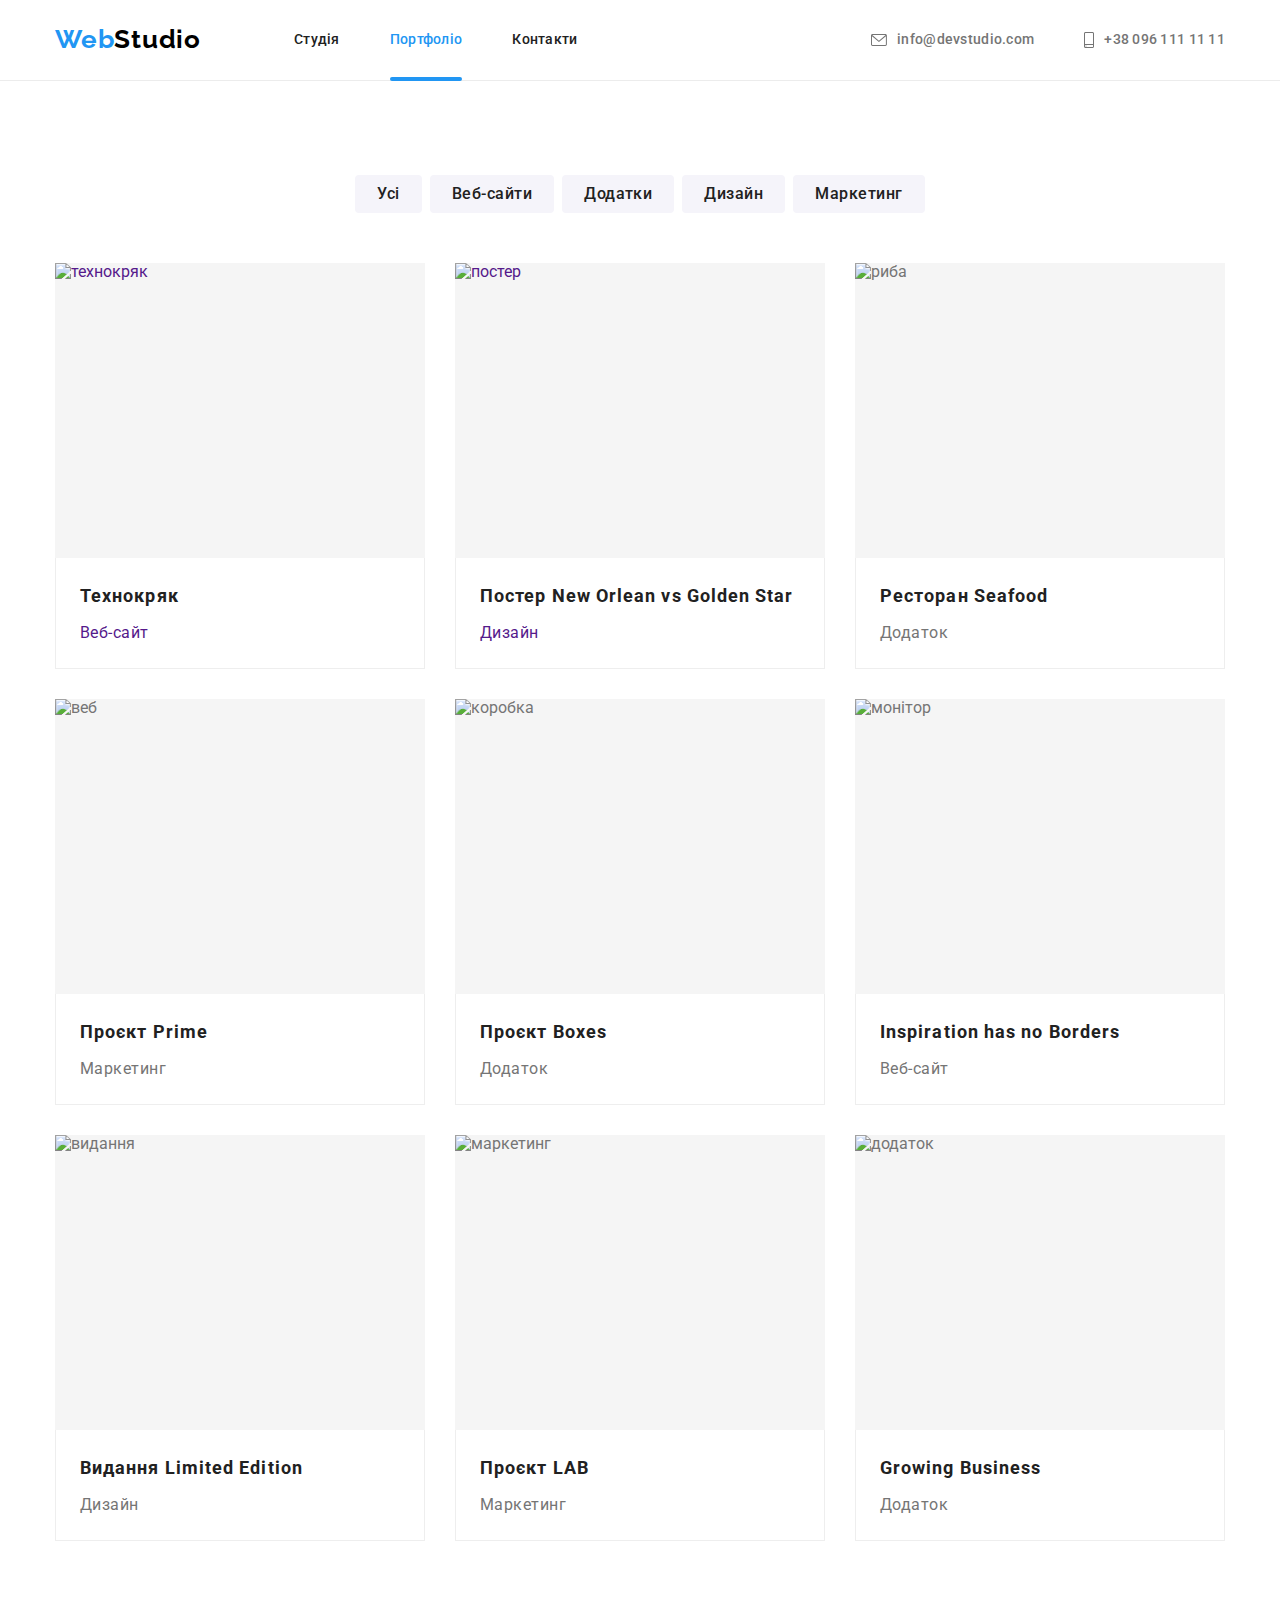
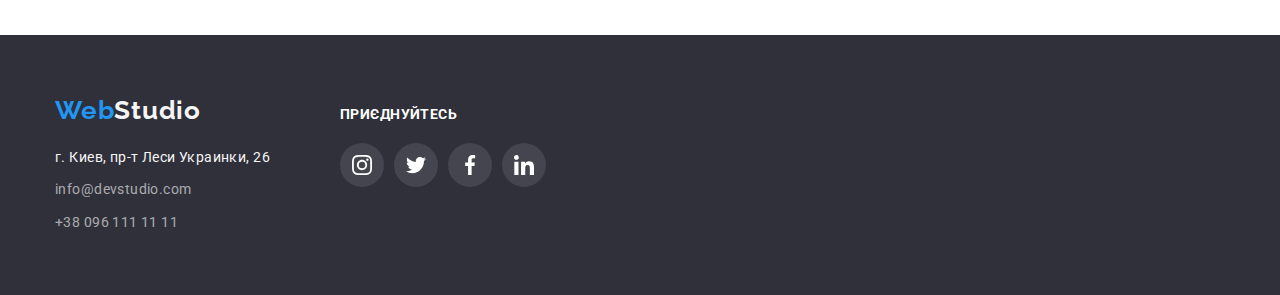
==== commit ce379a1e: "Update portfolio.html" ====
--- a/portfolio.html
+++ b/portfolio.html
@@ -73,11 +73,15 @@
                     </a>
                 </li>
                 <li class="projects list">
-                    <img src="./images/nba.jpg" alt="постер" width="370" height="295">
-                    <div class="portfolio-block">
-                        <h2 class="projects-name">Постер <span lang="en">New Orlean vs Golden Star</span></h2>
-                        <p class="projects-class">Дизайн</p>
-                    </div>
+                    <a href="" class="portfolio-link">
+                        <div class="portfolio-wrap">
+                            <img src="./images/nba.jpg" alt="постер" width="370" height="295">
+                        </div>
+                        <div class="portfolio-block">
+                            <h2 class="projects-name">Постер <span lang="en">New Orlean vs Golden Star</span></h2>
+                            <p class="projects-class">Дизайн</p>
+                        </div>
+                    </a>
                 </li>
                 <li class="projects list">
                     <img src="./images/seafood.jpg" alt="риба" width="370" height="295">
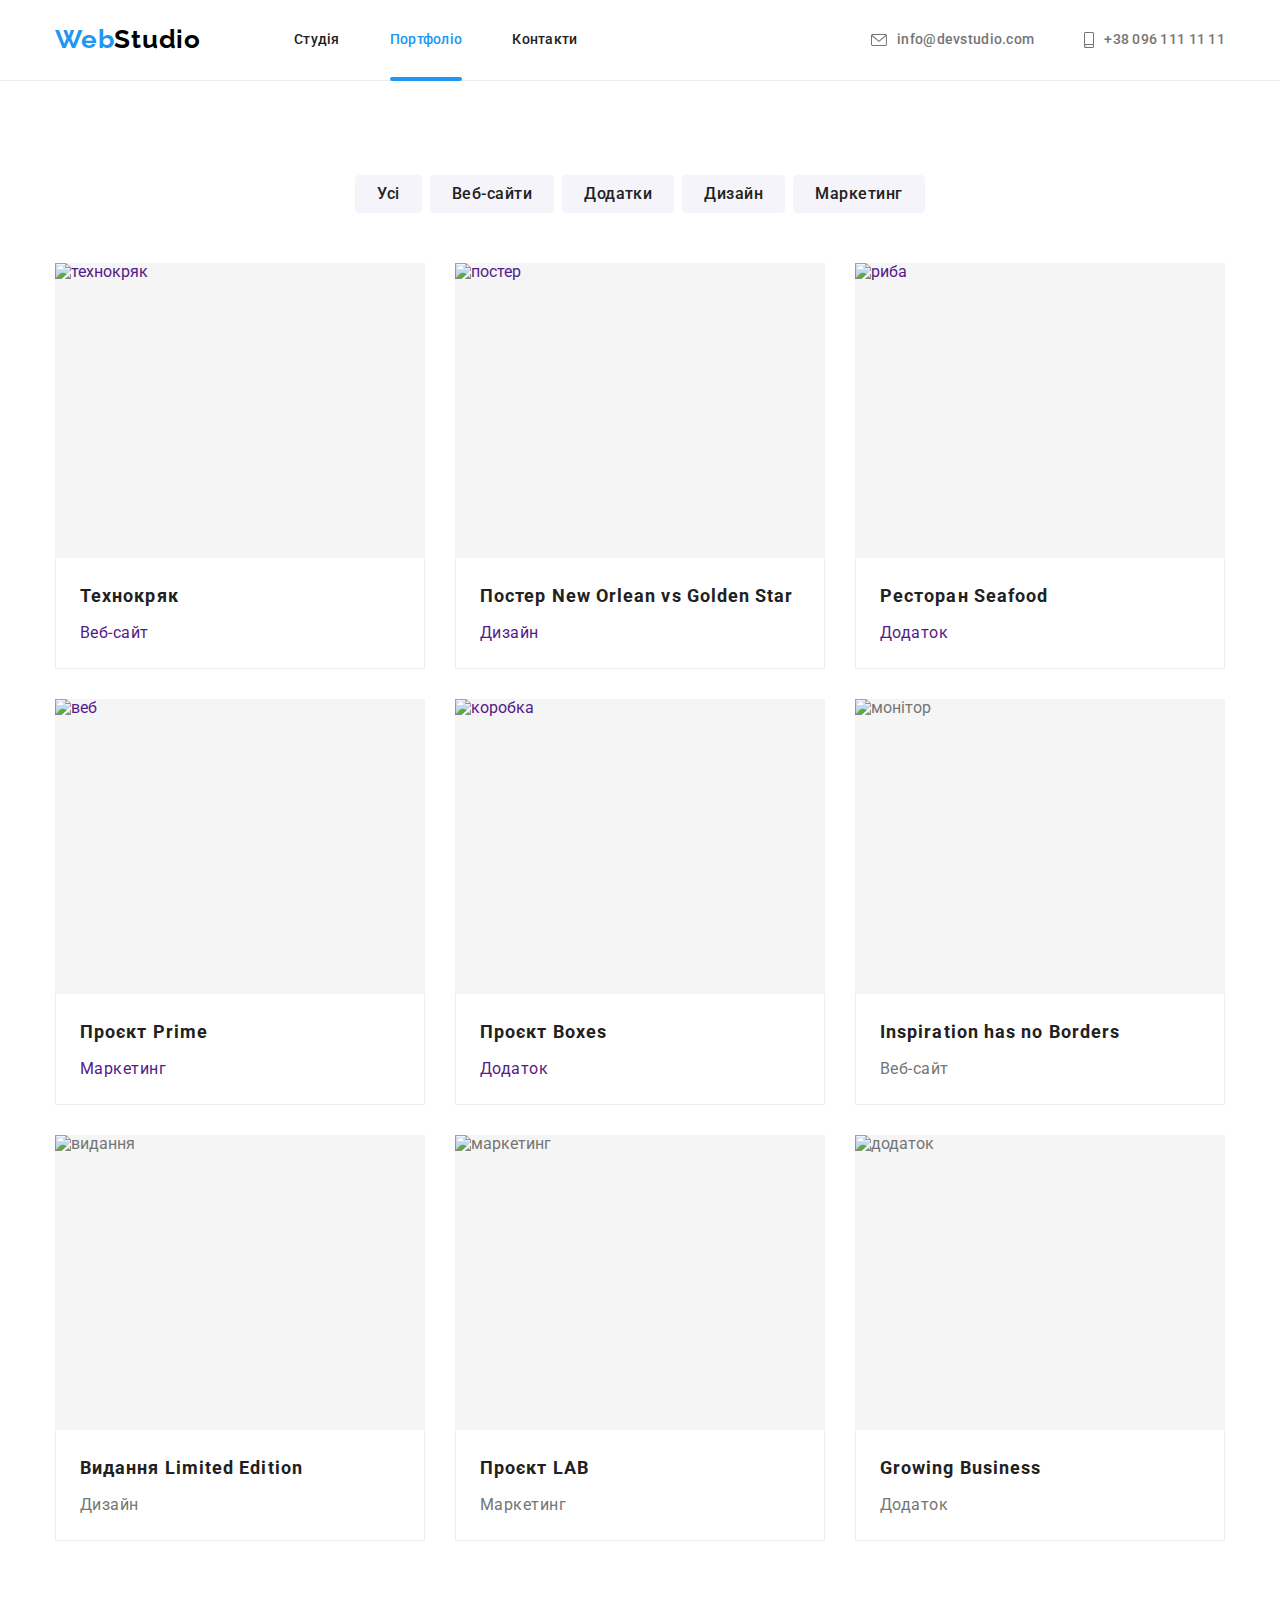
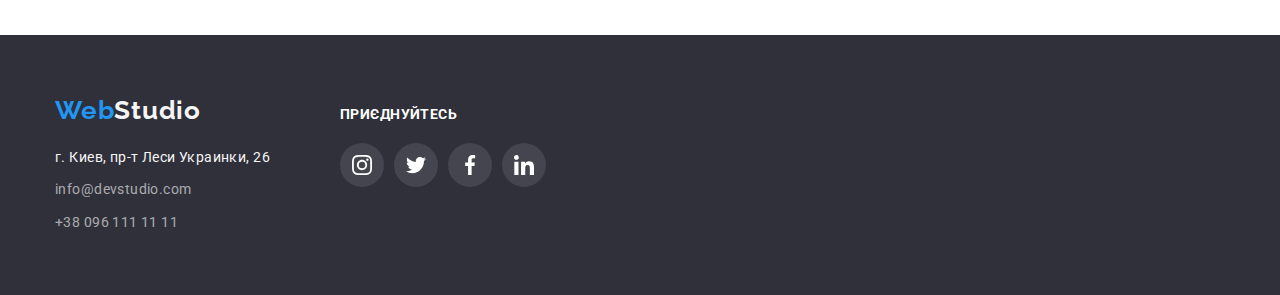
==== commit 787aef2a: "Update portfolio.html" ====
--- a/portfolio.html
+++ b/portfolio.html
@@ -76,6 +76,9 @@
                     <a href="" class="portfolio-link">
                         <div class="portfolio-wrap">
                             <img src="./images/nba.jpg" alt="постер" width="370" height="295">
+                            <p class="portfolio-top-text">Ресурс пропонує комплексні пропозиції з різним рівнем функціоналу та сервісів.
+                                Все це дозволить відвідувачу отримати вичерпні відомості про компанію чи
+                                приватну особу.</p>
                         </div>
                         <div class="portfolio-block">
                             <h2 class="projects-name">Постер <span lang="en">New Orlean vs Golden Star</span></h2>
@@ -84,25 +87,46 @@
                     </a>
                 </li>
                 <li class="projects list">
-                    <img src="./images/seafood.jpg" alt="риба" width="370" height="295">
-                    <div class="portfolio-block">
-                        <h2 class="projects-name">Ресторан <span lang="en">Seafood</span></h2>
-                        <p class="projects-class">Додаток</p>
-                    </div>
-                </li>
-                <li class="projects list">
-                    <img src="./images/prime.jpg" alt="веб" width="370" height="295">
-                    <div class="portfolio-block">
-                        <h2 class="projects-name">Проєкт <span lang="en">Prime</span></h2>
-                        <p class="projects-class">Маркетинг</p>
-                    </div>
-                </li>
-                <li class="projects list">
-                    <img src="./images/boxes.jpg" alt="коробка" width="370" height="295">
-                    <div class="portfolio-block">
-                        <h2 class="projects-name">Проєкт <span lang="en">Boxes</span></h2>
-                        <p class="projects-class">Додаток</p>
-                    </div>
+                    <a href="" class="portfolio-link">
+                        <div class="portfolio-wrap">
+                            <img src="./images/seafood.jpg" alt="риба" width="370" height="295">
+                            <p class="portfolio-top-text">Ресурс пропонує комплексні пропозиції з різним рівнем функціоналу та сервісів.
+                                Все це дозволить відвідувачу отримати вичерпні відомості про компанію чи
+                                приватну особу.</p>
+                        </div>
+                        <div class="portfolio-block">
+                            <h2 class="projects-name">Ресторан <span lang="en">Seafood</span></h2>
+                            <p class="projects-class">Додаток</p>
+                        </div>
+                    </a>
+                </li>
+                <li class="projects list">
+                    <a href="" class="portfolio-link">
+                        <div class="portfolio-wrap">
+                            <img src="./images/prime.jpg" alt="веб" width="370" height="295">
+                            <p class="portfolio-top-text">Ресурс пропонує комплексні пропозиції з різним рівнем функціоналу та сервісів.
+                                Все це дозволить відвідувачу отримати вичерпні відомості про компанію чи
+                                приватну особу.</p>
+                        </div>
+                        <div class="portfolio-block">
+                            <h2 class="projects-name">Проєкт <span lang="en">Prime</span></h2>
+                            <p class="projects-class">Маркетинг</p>
+                        </div>
+                    </a>
+                </li>
+                <li class="projects list">
+                    <a href="" class="portfolio-link">
+                        <div class="portfolio-wrap">
+                            <img src="./images/boxes.jpg" alt="коробка" width="370" height="295">
+                            <p class="portfolio-top-text">Ресурс пропонує комплексні пропозиції з різним рівнем функціоналу та сервісів.
+                                Все це дозволить відвідувачу отримати вичерпні відомості про компанію чи
+                                приватну особу.</p>
+                            </div>
+                        <div class="portfolio-block">
+                            <h2 class="projects-name">Проєкт <span lang="en">Boxes</span></h2>
+                            <p class="projects-class">Додаток</p>
+                        </div>
+                    </a>
                 </li>
                 <li class="projects list">
                     <img src="./images/inspiration.jpg" alt="монітор" width="370" height="295">
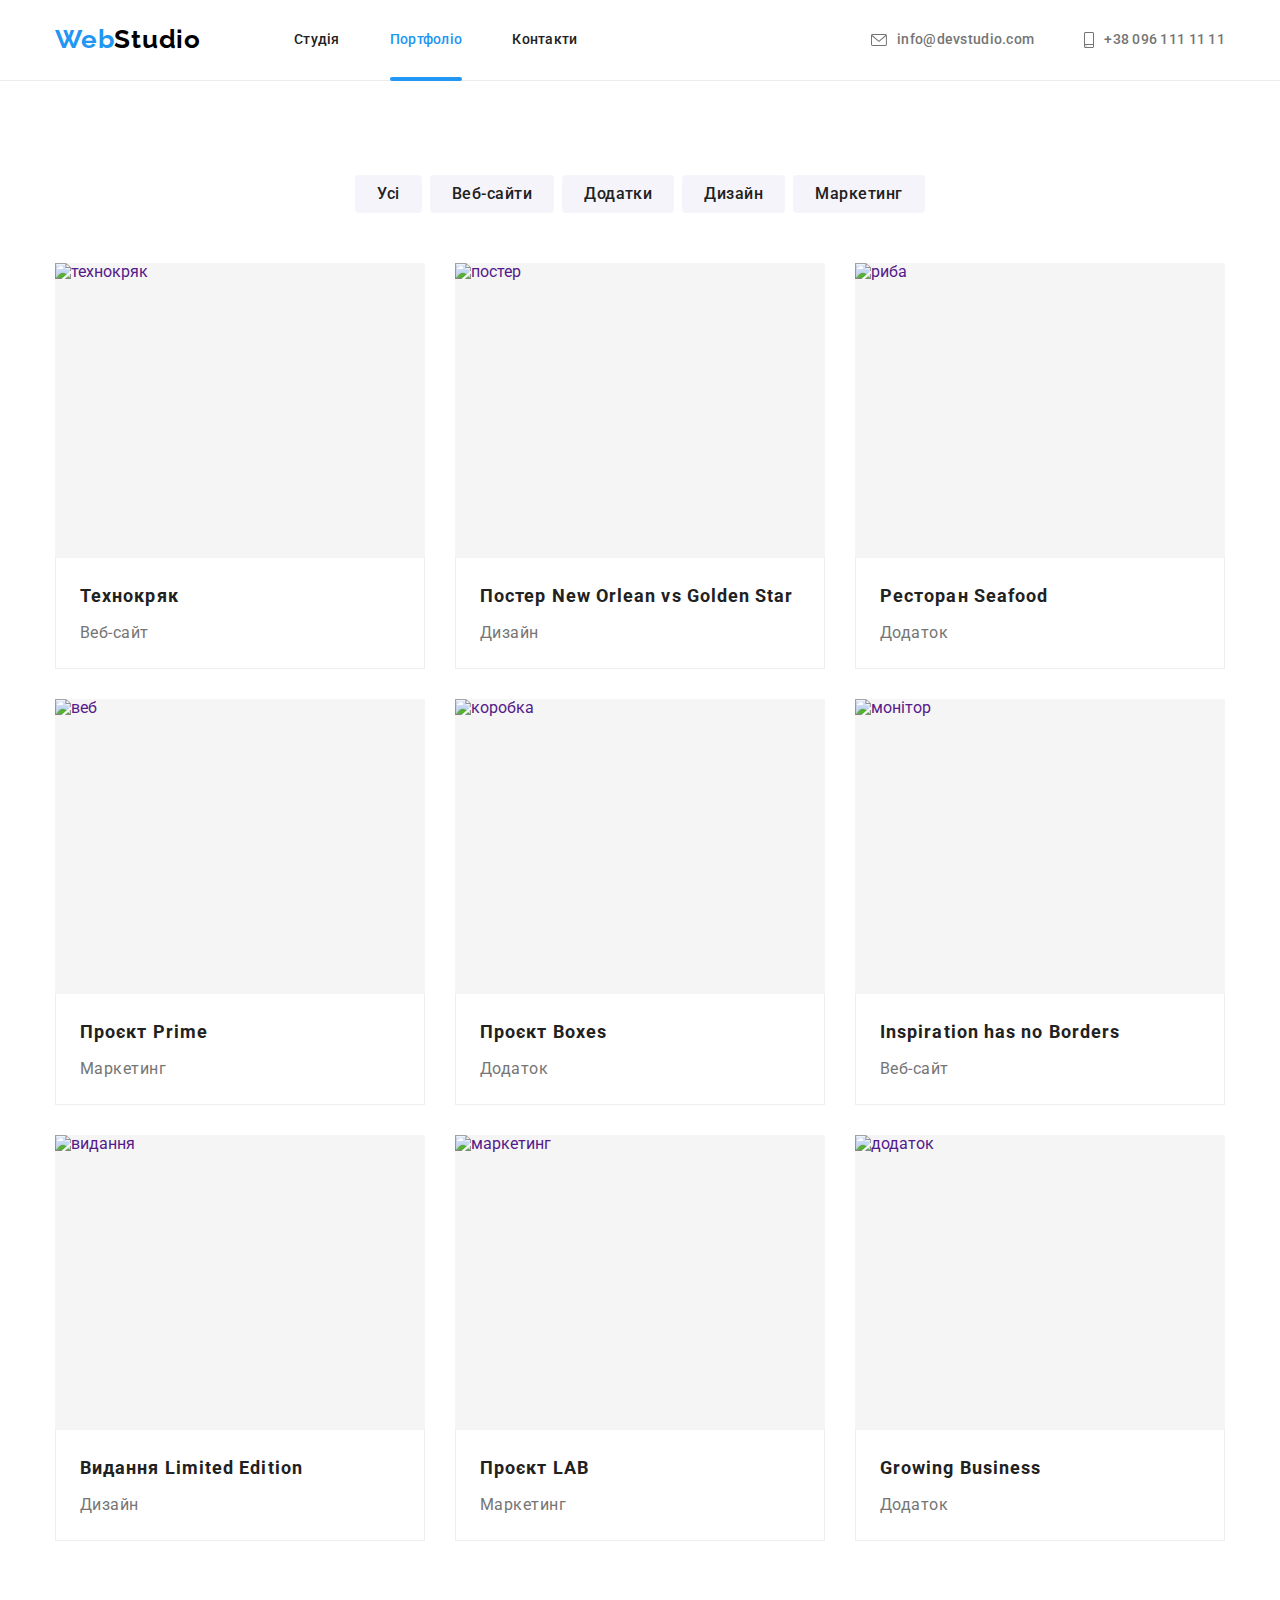
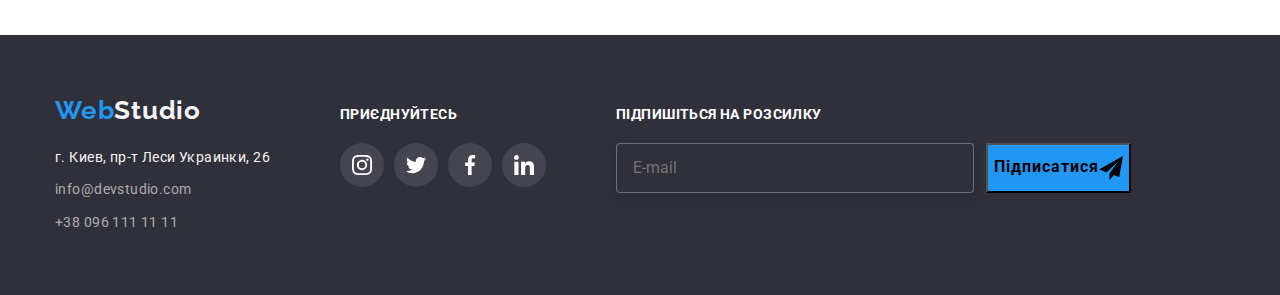
==== commit 9029cb89: "1" ====
--- a/portfolio.html
+++ b/portfolio.html
@@ -129,32 +129,60 @@
                     </a>
                 </li>
                 <li class="projects list">
-                    <img src="./images/inspiration.jpg" alt="монітор" width="370" height="295">
-                    <div class="portfolio-block">
-                        <h2 class="projects-name" lang="en">Inspiration has no Borders</h2>
-                        <p class="projects-class">Веб-сайт</p>
-                    </div>
-                </li>
-                <li class="projects list">
-                    <img src="./images/limited.jpg" alt="видання" width="370" height="295">
-                    <div class="portfolio-block">
-                        <h2 class="projects-name">Видання <span lang="en">Limited Edition</span></h2>
-                        <p class="projects-class">Дизайн</p>
-                    </div>
-                </li>
-                <li class="projects list">
-                    <img src="./images/lab.jpg" alt="маркетинг" width="370" height="295">
+                    <a href="" class="portfolio-link">
+                        <div class="portfolio-wrap">
+                            <img src="./images/inspiration.jpg" alt="монітор" width="370" height="295">
+                            <p class="portfolio-top-text">Ресурс пропонує комплексні пропозиції з різним рівнем функціоналу та сервісів.
+                                Все це дозволить відвідувачу отримати вичерпні відомості про компанію чи
+                                приватну особу.</p>
+                        </div>
+                        <div class="portfolio-block">
+                            <h2 class="projects-name" lang="en">Inspiration has no Borders</h2>
+                            <p class="projects-class">Веб-сайт</p>
+                        </div>
+                    </a>
+                </li>
+                <li class="projects list">
+                    <a href="" class="portfolio-link">
+                        <div class="portfolio-wrap">
+                            <img src="./images/limited.jpg" alt="видання" width="370" height="295">
+                            <p class="portfolio-top-text">Ресурс пропонує комплексні пропозиції з різним рівнем функціоналу та сервісів.
+                                Все це дозволить відвідувачу отримати вичерпні відомості про компанію чи
+                                приватну особу.</p>
+                        </div>
+                        <div class="portfolio-block">
+                            <h2 class="projects-name">Видання <span lang="en">Limited Edition</span></h2>
+                            <p class="projects-class">Дизайн</p>
+                        </div>
+                    </a>
+                </li>
+                <li class="projects list">
+                    <a href="" class="portfolio-link">
+                        <div class="portfolio-wrap">
+                        <img src="./images/lab.jpg" alt="маркетинг" width="370" height="295">
+                        <p class="portfolio-top-text">Ресурс пропонує комплексні пропозиції з різним рівнем функціоналу та сервісів.
+                            Все це дозволить відвідувачу отримати вичерпні відомості про компанію чи
+                            приватну особу.</p>
+                        </div>
                     <div class="portfolio-block">
                         <h2 class="projects-name">Проєкт <span lang="en">LAB</span></h2>
                         <p class="projects-class">Маркетинг</p>
                     </div>
-                </li>
-                <li class="projects list">
-                    <img src="./images/business.jpg" alt="додаток" width="370" height="295">
+                     </a>
+                </li>
+                <li class="projects list">
+                    <a href="" class="portfolio-link">
+                        <div class="portfolio-wrap">
+                        <img src="./images/business.jpg" alt="додаток" width="370" height="295">
+                        <p class="portfolio-top-text">Ресурс пропонує комплексні пропозиції з різним рівнем функціоналу та сервісів.
+                            Все це дозволить відвідувачу отримати вичерпні відомості про компанію чи
+                            приватну особу.</p>
+                        </div>
                     <div class="portfolio-block">
                         <h2 class="projects-name" lang="en">Growing Business</h2>
                         <p class="projects-class">Додаток</p>
                     </div>
+                </a>
                  </li>
             </ul>
         </div>
@@ -206,6 +234,19 @@
                         </li>
                     </ul>
                 </div>
+                <form class="subscription-form">
+                    <label for="footer-email" class="footer-subscription-text">Підпишіться на розсилку</label>
+                    <div class="footer-subscription">
+                        <input type="email" class="footer-input" name="footer-email"
+                        id="footer-email" placeholder="E-mail">
+                        <button type="button" class="subscription-btn">
+                            Підписатися
+                            <svg class="footer-mail-icon" width="24" height="24">
+                                <use href="./images/icons.svg#icon-send"></use>
+                            </svg>
+                        </button>
+                    </div>
+                </form>
              </div>
         </div>
     </footer> 
--- a/css/styles.css
+++ b/css/styles.css
@@ -481,6 +481,46 @@
 .footer-soc-list {
     display: flex;
     column-gap: 10px;
+}
+.subscription-form {
+    display: block;
+    align-items: col;
+}
+.footer-subscription {
+    display: flex;
+    gap: 12px;
+}
+.footer-subscription-text {
+    font-weight: 700;
+    font-size: 14px;
+    line-height: 1.14;
+    letter-spacing: 0.03em;
+    text-transform: uppercase;
+    color: var(--primary-white-color);
+    display: block;
+    margin-bottom: 20px;
+}
+.footer-input {
+    padding: 15px 16px;
+    min-width: 358px;
+    height: 50px;
+    background-color: #2F303A;
+    border: 1px solid rgba(255, 255, 255, 0.3);
+    filter: drop-shadow(0px 4px 4px rgba(0, 0, 0, 0.15));
+    border-radius: 4px;
+}
+.subscription-btn {
+    max-width: 200px;
+    height: 50px;
+    font-weight: 700;
+    font-size: 16px;
+    line-height: 1.88;  
+    background-color: var(--accent-color);
+    color: var();
+    display: flex;
+    align-items: center;
+    justify-content: center;
+    letter-spacing: 0.06em;
 }
 .portfolio {
     display: flex;
@@ -600,6 +640,7 @@
     font-size: 16px;
     line-height: 1.87;
     letter-spacing: 0.03em;
+    color: var(--primary-text-color);
 }
 .backdrop {
     position: fixed;
@@ -636,6 +677,7 @@
     background-color: transparent;
     border: 1px solid rgba(0, 0, 0, 0.1);
     border-radius: 50%;
+    padding: 0;
 }
 .is-hidden {
     opacity: 0;
